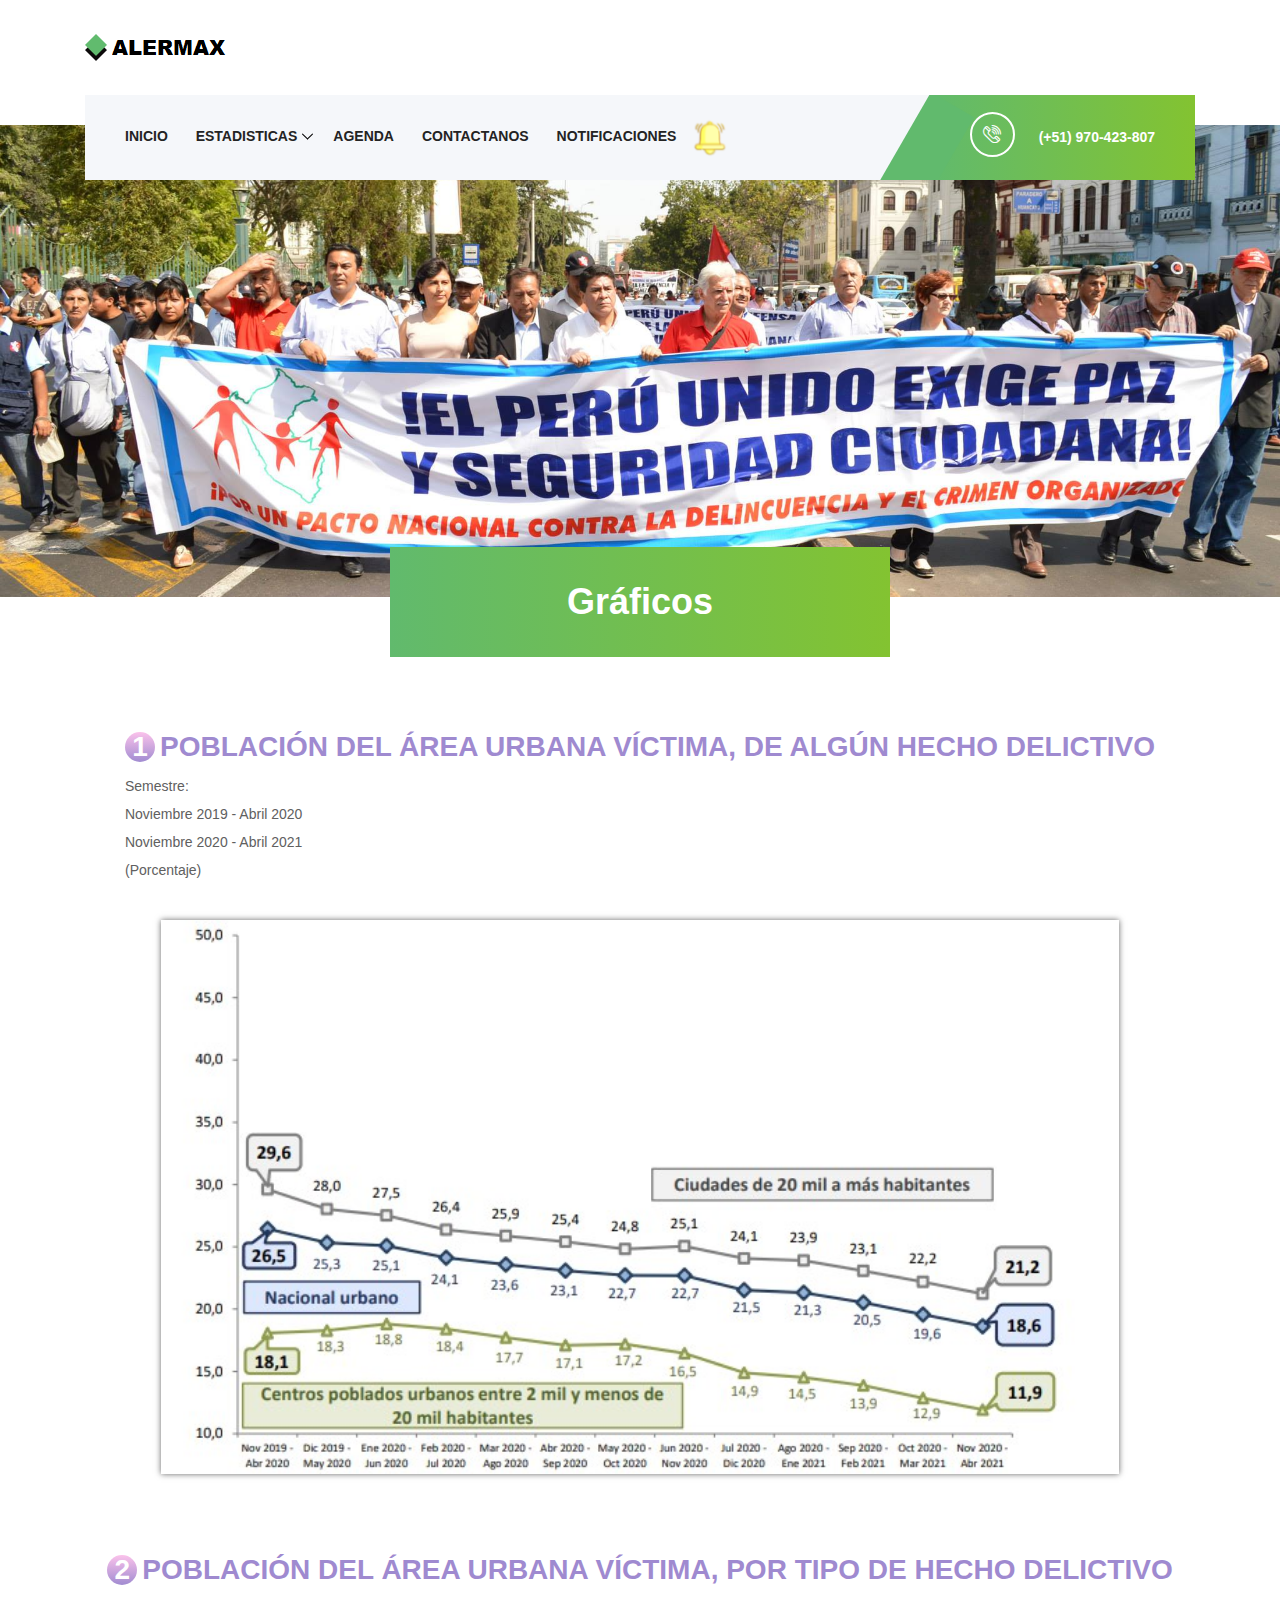
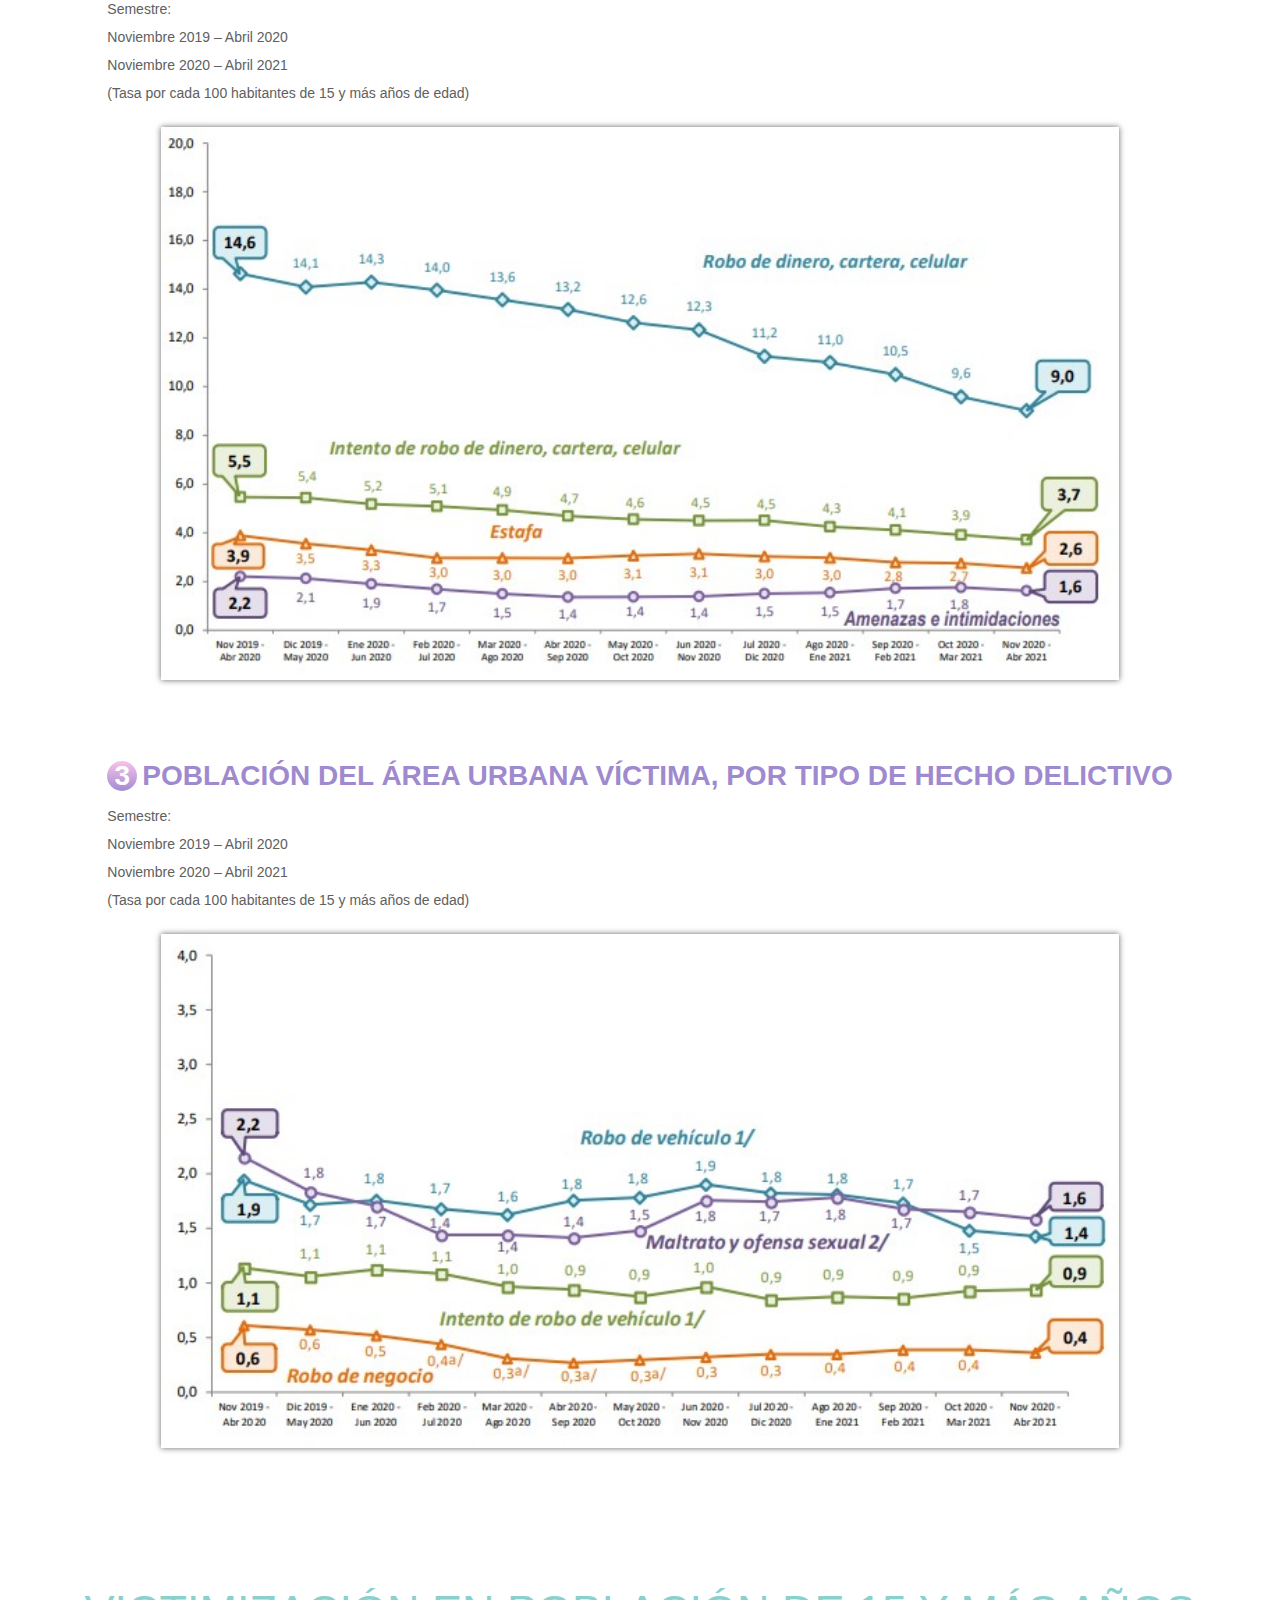
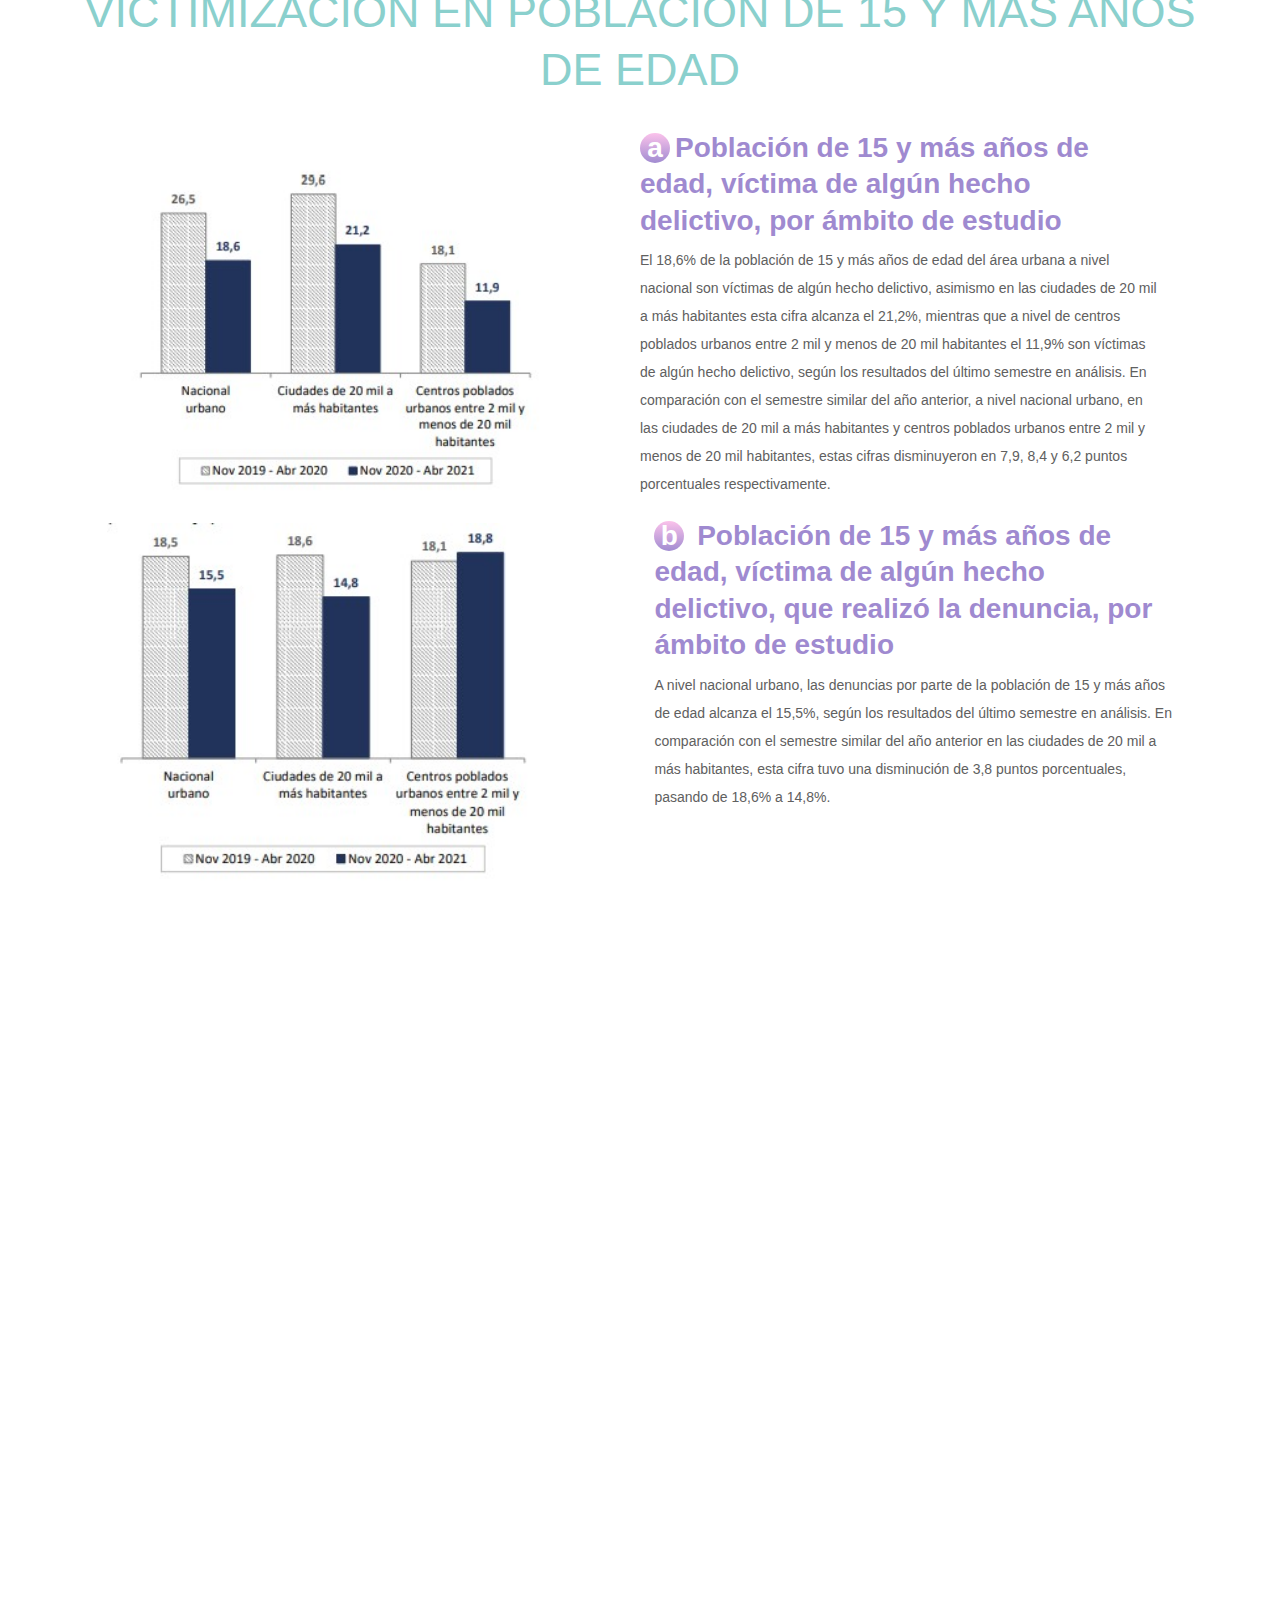
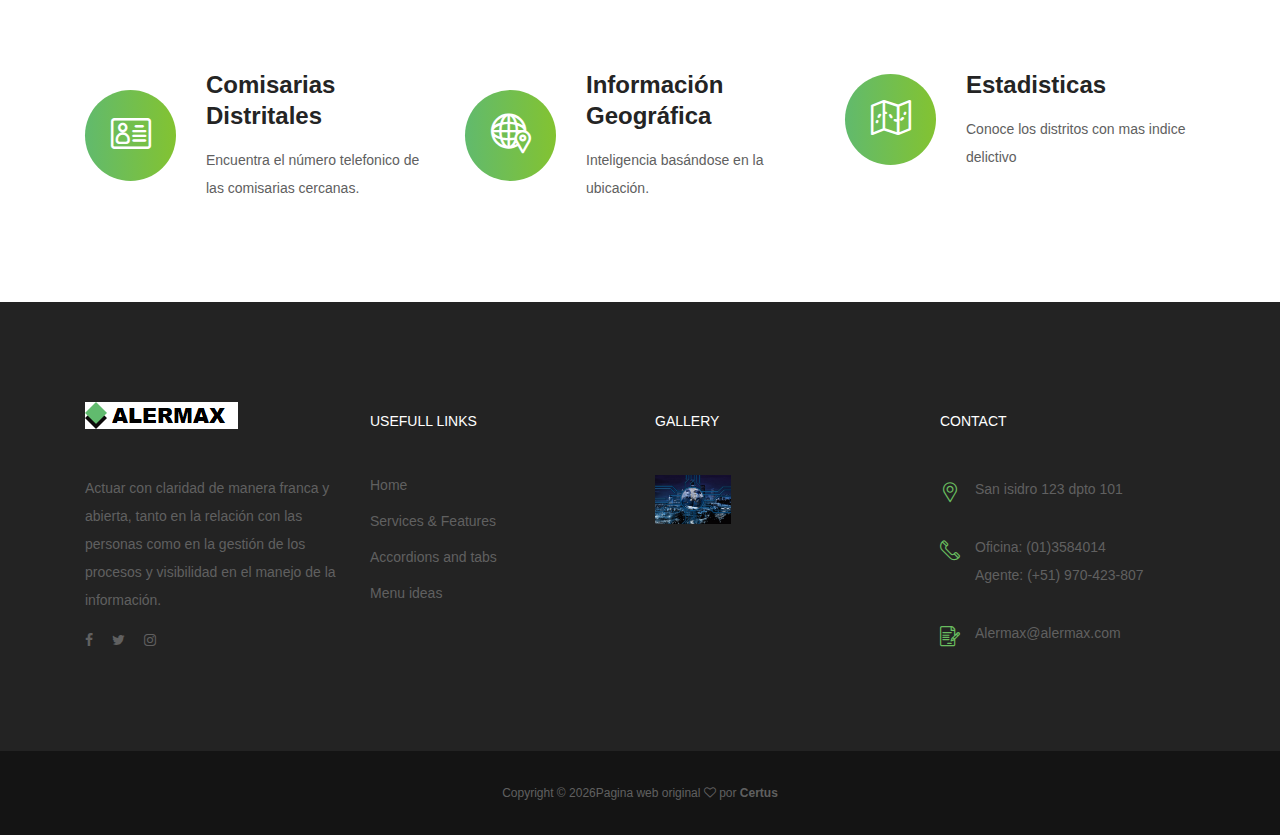
==== private/Modulo de estadistica/graphic.html @ f34a0a80 "comid" ====
<!DOCTYPE html>
<html lang="es">

<head>
    <meta charset="UTF-8">
    <meta name="description" content="">
    <meta http-equiv="X-UA-Compatible" content="IE=edge">
    <meta name="viewport" content="width=device-width, initial-scale=1, shrink-to-fit=no">
    <!-- The above 4 meta tags *must* come first in the head; any other head content must come *after* these tags -->

    <!-- Title -->
    <title>Alermax - seguridad ciudadana</title>

    <!-- Favicon -->
    <link rel="icon" href="../../public/img/core-img/favicon.ico">

    <!-- Core Stylesheet -->
    <link rel="stylesheet" href="../../public/css/style.css">
    <link rel="stylesheet" href="../../public/css/graphic_style.css">


</head>

<body>
    <!-- ##### Preloader ##### -->
    <div id="preloader">
        <i class="circle-preloader"></i>
    </div>

    <!-- ##### Header Area Start ##### -->
    <header class="header-area">

        <!-- Top Header Area -->
        <div class="top-header">
            <div class="container h-100">
                <div class="row h-100">
                    <div class="col-12 h-100">
                        <div class="header-content h-100 d-flex align-items-center justify-content-between">
                            <div class="academy-logo">
                                <a href="../../index.html"><img src="../../public/img/core-img/logo.png" alt=""></a>
                            </div>
                        </div>
                    </div>
                </div>
            </div>
        </div>

        <!-- Navbar Area -->
        <div class="academy-main-menu">
            <div class="classy-nav-container breakpoint-off">
                <div class="container">
                    <!-- Menu -->
                    <nav class="classy-navbar justify-content-between" id="academyNav">

                        <!-- Navbar Toggler -->
                        <div class="classy-navbar-toggler">
                            <span class="navbarToggler"><span></span><span></span><span></span></span>
                        </div>

                        <!-- Menu -->
                        <div class="classy-menu">

                            <!-- close btn -->
                            <div class="classycloseIcon">
                                <div class="cross-wrap"><span class="top"></span><span class="bottom"></span></div>
                            </div>

                            <!-- Nav Start -->
                            <div class="classynav">
                                <ul>
                                    <li><a href="../../index.html">INICIO</a></li>
                                    <li><a href="#">Estadisticas</a>
                                        <ul class="dropdown">
                                            <li><a href="../Modulo de estadistica/map.html">MAPA DE CALOR</a></li>
                                            <li><a href="../Modulo de estadistica/graphic.html">gráficos</a>
                                        </ul>
                                        <li><a href="../pages/board.html">AGENDA</a></li>

                                        <li><a href="../Modulo de informacion/contact.html">Contactanos</a></li>
                                        <li><a href="../pages/notification.html">Notificaciones</a></li>
                                        <li> <img src="../../public/img/bg-img/campana.png" alt=""></a>
                                        </li>
                                </ul>

                            </div>
                            <!-- Nav End -->
                        </div>

                        <!-- Calling Info -->
                        <div class="calling-info">
                            <div class="call-center">
                                <a href="tel:+654563325568889"><i class="icon-telephone-2"></i> <span>(+51) 970-423-807</span></a>
                            </div>
                        </div>
                    </nav>
                </div>
            </div>
        </div>
    </header>
    <!-- ##### Header Area End ##### -->

    <!-- ##### Breadcumb Area Start ##### -->
    <div class="breadcumb-area bg-img" style="background-image: url(../../public/img/bg-img/breadcumb.jpg);">
        <div class="bradcumbContent">
            <h2>Gráficos</h2>
        </div>
    </div>
    <!-- ##### Breadcumb Area End ##### -->

    <br>
    <br>
    </div>
    <div>
        <!--Gráficos-->
        <section class="gallery" id="grafico">
            <div class="contenedor">
                <div class="contenedor-galeria">
                    <div class="service">
                        <h3 class="n-service"><span class="number">1</span>POBLACIÓN DEL ÁREA URBANA VÍCTIMA, DE ALGÚN HECHO DELICTIVO </h3>
                        <p>Semestre:<br>Noviembre 2019 - Abril 2020<br>Noviembre 2020 - Abril 2021
                            <br>(Porcentaje)
                        </p>
                    </div>
                    <div>
                        <center>
                            <img src="../../public/img/porcentajes.jpg" class="img-galeria" alt="Hola">
                        </center>
                        <br>
                        <br>
                        <br>
                        <div class="service">
                            <h3 class="n-service"><span class="number">2</span>POBLACIÓN DEL ÁREA URBANA VÍCTIMA, POR TIPO DE HECHO DELICTIVO</h3>
                            <p>Semestre:<br>Noviembre 2019 – Abril 2020<br>Noviembre 2020 – Abril 2021
                                <br> (Tasa por cada 100 habitantes de 15 y más años de edad)
                            </p>
                        </div>
                        <center> <img src="../../public/img/de quince y mas.jpg" class="img-galeria" alt=""></center>
                        <br>
                        <br>
                        <br>
                        <div class="service">
                            <h3 class="n-service"><span class="number">3</span>POBLACIÓN DEL ÁREA URBANA VÍCTIMA, POR TIPO DE HECHO DELICTIVO</h3>
                            <p>Semestre:<br>Noviembre 2019 – Abril 2020<br>Noviembre 2020 – Abril 2021<br> (Tasa por cada 100 habitantes de 15 y más años de edad)</p>
                        </div>
                        <center> <img src="../../public/img/cada quince.jpg" class="img-galeria" alt=""></center>

                    </div>
        </section>
        <!--Conceptos-->
        <section class="services contenedor" id="servicio">

            <h2 class="subtitulo">VICTIMIZACIÓN EN POBLACIÓN DE 15 Y MÁS AÑOS DE EDAD</h2>
            <div class="contenedor-servicio">
                <img src="../../public/img/a.jpg" alt="">
                <div class="checklist-servicio">
                    <div class="service">
                        <h3 class="n-service"><span class="number">a</span>Población de 15 y más años de edad, víctima de algún hecho delictivo, por ámbito de estudio</h3>
                        <p>El 18,6% de la población de 15 y más años de edad del área urbana a nivel nacional son víctimas de algún hecho delictivo, asimismo en las ciudades de 20 mil a más habitantes esta cifra alcanza el 21,2%, mientras que a nivel de
                            centros poblados urbanos entre 2 mil y menos de 20 mil habitantes el 11,9% son víctimas de algún hecho delictivo, según los resultados del último semestre en análisis. En comparación con el semestre similar del año anterior,
                            a nivel nacional urbano, en las ciudades de 20 mil a más habitantes y centros poblados urbanos entre 2 mil y menos de 20 mil habitantes, estas cifras disminuyeron en 7,9, 8,4 y 6,2 puntos porcentuales respectivamente.</p>
                    </div>
                </div>
                <img src="../../public/img/b.jpg" alt="">
                <br>
                <br>
                <br>
                <br>
                <div class="checklist-servicio">
                    <div class="service">

                        <h3 class="n-service"><span class="number">b</span> Población de 15 y más años de edad, víctima de algún hecho delictivo, que realizó la denuncia, por ámbito de estudio</h3>
                        <p> A nivel nacional urbano, las denuncias por parte de la población de 15 y más años de edad alcanza el 15,5%, según los resultados del último semestre en análisis. En comparación con el semestre similar del año anterior en las ciudades
                            de 20 mil a más habitantes, esta cifra tuvo una disminución de 3,8 puntos porcentuales, pasando de 18,6% a 14,8%.</p>
                        <br>
                        <br>

                    </div>
                </div>
            </div>
        </section>




        </section>
        </main>
        </div>
        </div>
    </div>
    <!-- ##### Top Popular Courses Area End ##### -->

    <!-- ##### Top Popular Courses Details Area Start ##### -->
    <div class="popular-course-details-area wow fadeInUp" data-wow-delay="300ms">
        <div class="single-top-popular-course d-flex align-items-center flex-wrap">
            <div class="popular-course-content">
                <h5>CEM atendieron más de 200 casos de violencia contra ciudadanos extranjeros en enero de este año</h5>
                <span>Diario oficial del bicentenario "El Peruano"  |  20 de octubre, 2021</span>

                <p>Durante el 2020 se atendió un total de 1,490 casos de violencia en personas extranjeras, de los cuales el 90.3% fueron víctimas mujeres y el 9.7% varones.
                </p>
                <a href="https://elperuano.pe/noticia/115937-cem-atendieron-mas-de-200-casos-de-violencia-contra-ciudadanos-extranjeros-en-enero-de-este-ano" class="btn academy-btn btn-sm mt-15">Ver más</a>
            </div>
            <div class="popular-course-thumb bg-img" style="background-image: url(../../public/img/bg-img/bg-4.jpg);"></div>
        </div>
    </div>
    <!-- ##### Top Popular Courses Details Area End ##### -->

    <!-- ##### Course Area Start ##### -->
    <div class="academy-courses-area section-padding-100-0">
        <div class="container">
            <div class="row">
                <!-- Single Course Area -->
                <div class="col-12 col-lg-4">
                    <div class="single-course-area d-flex align-items-center mb-100">
                        <div class="course-icon">
                            <i class="icon-id-card"></i>
                        </div>
                        <div class="course-content">
                            <h4>Comisarias Distritales</h4>
                            <p>Encuentra el número telefonico de las comisarias cercanas.</p>
                        </div>
                    </div>
                </div>
                <!-- Single Course Area -->
                <div class="col-12 col-lg-4">
                    <div class="single-course-area d-flex align-items-center mb-100">
                        <div class="course-icon">
                            <i class="icon-worldwide"></i>
                        </div>
                        <div class="course-content">
                            <h4>Información Geográfica</h4>
                            <p> Inteligencia basándose en la ubicación.</p>
                        </div>
                    </div>
                </div>
                <!-- Single Course Area -->
                <div class="col-12 col-lg-4">
                    <div class="single-course-area d-flex align-items-center mb-100">
                        <div class="course-icon">
                            <i class="icon-map"></i>
                        </div>
                        <div class="course-content">
                            <h4>Estadisticas</h4>
                            <p>Conoce los distritos con mas indice delictivo</p>
                        </div>
                    </div>
                </div>
            </div>
        </div>
    </div>
    <!-- ##### Course Area End ##### -->

    <!-- ##### Footer Area Start ##### -->
    <footer class="footer-area">
        <div class="main-footer-area section-padding-100-0">
            <div class="container">
                <div class="row">
                    <!-- Footer Widget Area -->
                    <div class="col-12 col-sm-6 col-lg-3">
                        <div class="footer-widget mb-100">
                            <div class="widget-title">
                                <a href="#"><img src="../../public/img/core-img/logo2.png" alt=""></a>
                            </div>
                            <p>Actuar con claridad de manera franca y abierta, tanto en la relación con las personas como en la gestión de los procesos y visibilidad en el manejo de la información.</p>
                            <div class="footer-social-info">
                                <a href="#"><i class="fa fa-facebook"></i></a>
                                <a href="#"><i class="fa fa-twitter"></i></a>
                                <a href="#"><i class="fa fa-instagram"></i></a>
                            </div>
                        </div>
                    </div>
                    <!-- Footer Widget Area -->
                    <div class="col-12 col-sm-6 col-lg-3">
                        <div class="footer-widget mb-100">
                            <div class="widget-title">
                                <h6>Usefull Links</h6>
                            </div>
                            <nav>
                                <ul class="useful-links">
                                    <li><a href="#">Home</a></li>
                                    <li><a href="#">Services &amp; Features</a></li>
                                    <li><a href="#">Accordions and tabs</a></li>
                                    <li><a href="#">Menu ideas</a></li>
                                </ul>
                            </nav>
                        </div>
                    </div>
                    <!-- Footer Widget Area -->
                    <div class="col-12 col-sm-6 col-lg-3">
                        <div class="footer-widget mb-100">
                            <div class="widget-title">
                                <h6>Gallery</h6>
                            </div>
                            <div class="gallery-list d-flex justify-content-between flex-wrap">
                                <a href="../../public/img/bg-img/gallery1.jpg" class="gallery-img" title="Gallery Image 1"><img src="../../public/img/bg-img/bg-1.jpg" alt=""></a>



                            </div>
                        </div>
                    </div>
                    <!-- Footer Widget Area -->
                    <div class="col-12 col-sm-6 col-lg-3">
                        <div class="footer-widget mb-100">
                            <div class="widget-title">
                                <h6>Contact</h6>
                            </div>
                            <div class="single-contact d-flex mb-30">
                                <i class="icon-placeholder"></i>
                                <p>San isidro 123 dpto 101</p>
                            </div>
                            <div class="single-contact d-flex mb-30">
                                <i class="icon-telephone-1"></i>
                                <p>Oficina: (01)3584014 <br>Agente: (+51) 970-423-807</p>
                            </div>
                            <div class="single-contact d-flex">
                                <i class="icon-contract"></i>
                                <p>Alermax@alermax.com</p>
                            </div>
                        </div>
                    </div>
                </div>
            </div>
        </div>
        <div class="bottom-footer-area">
            <div class="container">
                <div class="row">
                    <div class="col-12">
                        <p>
                            <!-- Link back to Colorlib can't be removed. Template is licensed under CC BY 3.0. -->
                            Copyright &copy;
                            <script>
                                document.write(new Date().getFullYear());
                            </script>Pagina web original <i class="fa fa-heart-o" aria-hidden="true"></i> por <a href="https://certus.edu.pe/" target="_blank">Certus</a>
                            <!-- Link back to Colorlib can't be removed. Template is licensed under CC BY 3.0. -->
                        </p>
                    </div>
                </div>
            </div>
        </div>
    </footer>
    <!-- ##### Footer Area Start ##### -->

    <!-- ##### All Javascript Script ##### -->
    <!-- jQuery-2.2.4 js -->
    <script src="../../public/js/jquery/jquery-2.2.4.min.js"></script>
    <!-- Popper js -->
    <script src="../../public/js/bootstrap/popper.min.js"></script>
    <!-- Bootstrap js -->
    <script src="../../public/js/bootstrap/bootstrap.min.js"></script>
    <!-- All Plugins js -->
    <script src="../../public/js/plugins/plugins.js"></script>
    <!-- Active js -->
    <script src="../../public/js/active.js"></script>
    <script src="../../public/js/graphic.js"></script>


</body>

</html>
---- public/css/style.css ----
/* [Master Stylesheet v1.0] */
/* :: :: 1.0 Import Fonts */
@import url("https://fonts.googleapis.com/css?family=Montserrat:300,400,500,600,700,800,900");
/* :: 2.0 Import All CSS */
@import url(bootstrap.min.css);
@import url(owl.carousel.min.css);
@import url(animate.css);
@import url(magnific-popup.css);
@import url(font-awesome.min.css);
@import url(custom-icon.css);
@import url(classy-nav.min.css);
/* :: 3.0 Base CSS */
* {
  margin: 0;
  padding: 0;
}

body {
  font-family: "Montserrat", sans-serif;
  font-size: 14px;
}

/* contenidoooooo*/

#principal {
  width: 98%;
  height: auto;
  overflow: hidden;
  border: 0px solid;
  margin: 10px;
}

#publicaciones {
  width: auto;
  height: auto;
  overflow: hidden;
  border: 0px solid red;
  margin-top: 10px;
  float: left;
}

.post {
  width: 40%;
  height: auto;
  overflow: hidden;
  padding: 12px;
  background: #fdfdfd;
  border-left-style: solid;
  border-left-width: 5px;
  border-left-color: #9cb055;
  border-radius: 10px;
  box-shadow: 0px 0px 8px #ccc;
  margin-bottom: 25px;
  text-align: justify;
  display: inline-block;
}

.post:nth-child(odd) {
  margin-right: 24px;
}

.enlace-post {
  text-decoration: none;
}

.solicitudFormHeight {
  max-height: 742px !important;
  display: block !important;
  padding: 32px 50px 100px 50px;
}

#ingresaSolicitudForm.contact-content {
  top: 0px;
  padding: 0;
  transition: max-height 2s ease-out;
  overflow: hidden;
  margin-bottom: 0px;
}

#publicaiones a .titulo-post {
  color: #6e6e6e;
  font-size: 22px;
  font-family: "calibri-light";
}

#publicaiones a .titulo-post:hover {
  text-decoration: underline;
}

#publicaiones .img-post {
  width: 50px;
  height: 50px;
  float: left;
  margin: 0px 7px 0px 0px;
  padding: 5px;
  border: 1px solid #ccc;
  border-radius: 5px;
}

#publicaciones .datos-publicaciones {
  font-family: "calibri light";
  color: #6cb814;
}

#publicaciones .parrafo-post {
  font-family: "calibri light";
  font-size: 16px;
  color: #848484;
  padding: 5px;
}

#publicaiones .post-lugar {
  margin-bottom: 4px;
}

#publicaciones .leer-mas {
  background-color: #0489b1;
  color: #fff;
  border: 0px;
  padding: 5px;
  text-decoration: none;
  margin-top: 20px;
  border-radius: 5px;
}

#publicaciones .leer-mas:hover {
  background-color: #fff;
  color: #0489b1;
}

#publicaciones .enlace-paginacion {
  text-decoration: none;
  color: #0489b1;
}

#publicaciones .enlace-paginacion:hover {
  text-decoration: underline;
}

#sidebar {
  width: 26%;
  border: 0px solid;
  height: auto;
  overflow: hidden;
  margin-top: 10px;
}

#buscar,
#categorias,
#sitios-amigos,
#ultimos-post {
  border-radius: 10px;
  width: 98%;
  border: 1px solid #ccc;
  height: auto;
  overflow: hidden;
  margin-bottom: 20px;
}

#buscar input[type="text"] {
  border: 1px solid #ccc;
  box-shadow: 0px 0px 5px #ccc inset;
  padding: 1px 4px;
  border-radius: 10px;
  width: 75%;
  margin-left: 4px;
  margin-bottom: 4px;
}

form {
  margin-top: 10px;
}

#buscar .boton {
  border: 0px;
  color: #fff;
  background: #9cb055;
  padding: 10px;
  border-radius: 10px;
}

.encabezado-sidebar {
  width: 100%;
  height: 35px;
  background: #9cb055;
  text-align: center;
  color: #fff;
  font-size: 19px;
  font-family: "calibri light";
}

.enlace-sidebar {
  width: 100%;
  display: inline-block;
  text-decoration: none;
  border-bottom: 1px solid #ccc;
  padding: 10px 5px;
  color: #848484;
}

.enlace-sidebar:hover {
  background: #f2f2f2;
}

/*finallll*/

h1,
h2,
h3,
h4,
h5,
h6 {
  color: #242424;
  line-height: 1.3;
  font-weight: 700;
}

p {
  color: #606060;
  font-size: 14px;
  line-height: 2;
  font-weight: 500;
}

a,
a:hover,
a:focus {
  -webkit-transition-duration: 500ms;
  transition-duration: 500ms;
  text-decoration: none;
  outline: 0 solid transparent;
  color: #141414;
  font-weight: 600;
  font-size: 14px;
}

ul,
ol {
  margin: 0;
}
ul li,
ol li {
  list-style: none;
}

img {
  height: auto;
  max-width: 100%;
}

/* Spacing */
.mt-15 {
  margin-top: 15px !important;
}

.mt-30 {
  margin-top: 30px !important;
}

.mt-50 {
  margin-top: 50px !important;
}

.mt-70 {
  margin-top: 70px !important;
}

.mt-100 {
  margin-top: 100px !important;
}

.mb-15 {
  margin-bottom: 15px !important;
}

.mb-30 {
  margin-bottom: 30px !important;
}

.mb-50 {
  margin-bottom: 50px !important;
}

.mb-70 {
  margin-bottom: 70px !important;
}

.mb-100 {
  margin-bottom: 100px !important;
}

.ml-15 {
  margin-left: 15px !important;
}

.ml-30 {
  margin-left: 30px !important;
}

.ml-50 {
  margin-left: 50px !important;
}

.mr-15 {
  margin-right: 15px !important;
}

.mr-30 {
  margin-right: 30px !important;
}

.mr-50 {
  margin-right: 50px !important;
}

/* Height */
.height-400 {
  height: 400px !important;
}

.height-500 {
  height: 500px !important;
}

.height-600 {
  height: 600px !important;
}

.height-700 {
  height: 700px !important;
}

.height-800 {
  height: 800px !important;
}

/* Section Padding */
.section-padding-100 {
  padding-top: 100px;
  padding-bottom: 100px;
}

.section-padding-100-0 {
  padding-top: 100px;
  padding-bottom: 0;
}

.section-padding-0-100 {
  padding-top: 0;
  padding-bottom: 100px;
}

.section-padding-100-70 {
  padding-top: 100px;
  padding-bottom: 70px;
}

/* Section Heading */
.section-heading {
  position: relative;
  z-index: 1;
  max-width: 600px;
  margin-bottom: 80px !important;
}
.section-heading span {
  color: #606060;
  font-size: 12px;
  text-transform: uppercase;
  margin-bottom: 15px;
  display: block;
  letter-spacing: 2px;
}
.section-heading h3 {
  font-size: 34px;
  margin-bottom: 0;
  font-weight: 600;
}
@media only screen and (max-width: 767px) {
  .section-heading h3 {
    font-size: 24px;
  }
}
.section-heading.text-left {
  text-align: left !important;
}
.section-heading.white span,
.section-heading.white h3 {
  color: #ffffff;
}

/* Preloader */
#preloader {
  background: #61ba6d;
  background: -webkit-linear-gradient(to right, #61ba6d, #d83911);
  background: linear-gradient(to right, #61ba6d, #83c331);
  width: 100%;
  height: 100%;
  position: fixed;
  top: 0;
  left: 0;
  right: 0;
  z-index: 5000;
}
#preloader .circle-preloader {
  display: block;
  width: 60px;
  height: 60px;
  border: 2px solid rgba(255, 255, 255, 0.5);
  border-bottom-color: #ffffff;
  border-radius: 50%;
  position: absolute;
  top: 0;
  left: 0;
  right: 0;
  bottom: 0;
  margin: auto;
  animation: spin 2s infinite linear;
}
@-webkit-keyframes spin {
  100% {
    -webkit-transform: rotate(360deg);
    transform: rotate(360deg);
  }
}
@keyframes spin {
  100% {
    -webkit-transform: rotate(360deg);
    transform: rotate(360deg);
  }
}
/* Miscellaneous */
.bg-img {
  background-position: center center;
  background-size: cover;
  background-repeat: no-repeat;
}

.bg-white {
  background-color: #ffffff !important;
}

.bg-dark {
  background-color: #000000 !important;
}

.bg-transparent {
  background-color: transparent !important;
}

.font-bold {
  font-weight: 700;
}

.font-light {
  font-weight: 300;
}

.bg-overlay {
  position: relative;
  z-index: 2;
  background-position: center center;
  background-size: cover;
}
.bg-overlay::after {
  background-color: rgba(0, 0, 0, 0.88);
  position: absolute;
  z-index: -1;
  top: 0;
  left: 0;
  width: 100%;
  height: 100%;
  content: "";
}

.mfp-image-holder .mfp-close,
.mfp-iframe-holder .mfp-close {
  color: #ffffff;
  right: 0;
  padding-right: 0;
  width: 30px;
  height: 30px;
  background-color: #61ba6d;
  line-height: 30px;
  text-align: center;
  position: absolute;
  top: 40px;
  right: -30px;
}
@media only screen and (max-width: 767px) {
  .mfp-image-holder .mfp-close,
  .mfp-iframe-holder .mfp-close {
    right: 0;
  }
}

/* ScrollUp */
#scrollUp {
  background: #61ba6d;
  background: -webkit-linear-gradient(to right, #61ba6d, #83c331);
  background: linear-gradient(to right, #61ba6d, #83c331);
  border-radius: 0;
  bottom: 60px;
  box-shadow: 0 2px 6px 0 rgba(0, 0, 0, 0.3);
  color: #ffffff;
  font-size: 24px;
  height: 40px;
  line-height: 40px;
  right: 60px;
  text-align: center;
  width: 40px;
  -webkit-transition-duration: 500ms;
  transition-duration: 500ms;
}
#scrollUp:hover {
  background-color: #141414;
}
@media only screen and (max-width: 767px) {
  #scrollUp {
    bottom: 30px;
    right: 30px;
  }
}

/* Essence Button */
.academy-btn {
  display: inline-block;
  min-width: 160px;
  height: 65px;
  color: #ffffff;
  border: none;
  border-radius: 0;
  padding: 0px;
  font-size: 14px;
  line-height: 65px;
  -webkit-transition: all 500ms;
  transition: all 500ms;
  background: #61ba6d;
  background-image: -webkit-linear-gradient(
    left,
    #61ba6d 0%,
    #83c331 51%,
    #61ba6d 100%
  );
  background-image: linear-gradient(
    to right,
    #61ba6d 0%,
    #83c331 51%,
    #61ba6d 100%
  );
  font-weight: 600;
}
.academy-btn.btn-sm {
  min-width: 110px;
  padding: 0 20px;
  height: 42px;
  line-height: 42px;
}
.academy-btn.active,
.academy-btn:hover,
.academy-btn:focus {
  font-size: 14px;
  font-weight: 600;
  color: #ffffff;
  background: #61ba6d;
  background: -webkit-linear-gradient(to right, #61ba6d, #83c331);
  background: linear-gradient(to right, #61ba6d, #83c331);
}
.academy-btn.btn-2 {
  background: #141414;
}
.academy-btn.btn-2:hover,
.academy-btn.btn-2:focus {
  background: #69bc5f;
}
.academy-btn.btn-3 {
  background: #69bc5f;
}
.academy-btn.btn-3:hover,
.academy-btn.btn-3:focus {
  background: #141414;
}
.academy-btn.btn-4 {
  background: #ffffff;
  border: 2px solid #69bc5f;
  color: #606060;
}
.academy-btn.btn-4:hover,
.academy-btn.btn-4:focus {
  background: #69bc5f;
  color: #ffffff;
}

/* Header Area CSS */
.header-area {
  position: relative;
  z-index: 100;
  width: 100%;
  height: 125px;
}
.header-area .top-header {
  width: 100%;
  height: 95px;
}
.header-area .top-header .login-content a {
  display: inline-block;
  font-weight: 600;
}
.header-area .top-header .login-content a:hover {
  color: #69bc5f;
}
.header-area .academy-main-menu {
  position: absolute;
  width: 100%;
  height: 85px;
  background-color: transparent;
  top: 95px;
  z-index: 100;
  left: 0;
  right: 0;
}
.header-area .academy-main-menu .classy-nav-container {
  background-color: transparent;
}
.header-area .academy-main-menu .classy-navbar {
  background-color: #f5f7fa;
  height: 85px;
  padding: 0;
}
@media only screen and (min-width: 768px) and (max-width: 991px) {
  .header-area .academy-main-menu .classy-navbar {
    padding: 0;
    padding-left: 2em;
  }
}
@media only screen and (max-width: 767px) {
  .header-area .academy-main-menu .classy-navbar {
    padding: 0;
    padding-left: 2em;
  }
}
.header-area .academy-main-menu .classy-navbar .classynav ul li a {
  font-weight: 700;
  text-transform: uppercase;
}
.header-area .academy-main-menu .classy-navbar .classynav ul li a:hover,
.header-area .academy-main-menu .classy-navbar .classynav ul li a:focus {
  color: #69bc5f;
}
.header-area .academy-main-menu .classynav {
  padding-left: 2em;
}
@media only screen and (min-width: 992px) and (max-width: 1199px) {
  .header-area .academy-main-menu .classynav {
    padding-left: 1em;
  }
}
@media only screen and (min-width: 768px) and (max-width: 991px) {
  .header-area .academy-main-menu .classynav {
    padding-left: 0;
  }
}
@media only screen and (max-width: 767px) {
  .header-area .academy-main-menu .classynav {
    padding-left: 0;
  }
}
.header-area .academy-main-menu .calling-info {
  position: relative;
  padding-left: 80px;
  overflow: hidden;
}
@media only screen and (min-width: 992px) and (max-width: 1199px) {
  .header-area .academy-main-menu .calling-info {
    padding-left: 50px;
  }
}
.header-area .academy-main-menu .calling-info .call-center {
  position: relative;
  z-index: 1;
  background: #61ba6d;
  background: -webkit-linear-gradient(to right, #61ba6d, #83c331);
  background: linear-gradient(to right, #61ba6d, #83c331);
  padding: 0 40px;
  line-height: 85px;
  height: 85px;
}
@media only screen and (min-width: 992px) and (max-width: 1199px) {
  .header-area .academy-main-menu .calling-info .call-center {
    padding: 0 15px 0 30px;
  }
}
.header-area .academy-main-menu .calling-info .call-center a {
  color: #ffffff;
  font-size: 14px;
  font-weight: 700;
  display: block;
}
.header-area .academy-main-menu .calling-info .call-center a i {
  width: 45px;
  height: 45px;
  border: 2px solid #ffffff;
  border-radius: 50%;
  display: inline-block;
  line-height: 41px;
  font-size: 18px;
  text-align: center;
  margin-right: 20px;
}
@media only screen and (min-width: 992px) and (max-width: 1199px) {
  .header-area .academy-main-menu .calling-info .call-center a i {
    margin-right: 10px;
  }
}
@media only screen and (max-width: 767px) {
  .header-area .academy-main-menu .calling-info .call-center a span {
    display: none;
  }
}
.header-area .academy-main-menu .calling-info .call-center:before {
  position: absolute;
  width: 50px;
  height: 120%;
  top: 3px;
  left: -28px;
  z-index: 1;
  background-color: #61ba6d;
  content: "";
  -webkit-transform: rotate(30deg);
  transform: rotate(30deg);
}
@media only screen and (min-width: 992px) and (max-width: 1199px) {
  .header-area .academy-main-menu .calling-info .call-center:before {
    width: 42px;
  }
}
.header-area .is-sticky .academy-main-menu {
  position: fixed;
  width: 100%;
  height: 85px;
  top: 0;
  left: 0;
  z-index: 3000;
  background-color: #f5f7fa;
  box-shadow: 0 5px 40px rgba(0, 0, 0, 0.2);
}
.header-area .is-sticky .academy-main-menu::after {
  position: absolute;
  width: 25%;
  height: 100%;
  top: 0;
  right: 0;
  z-index: 1;
  background-color: #83c331;
  content: "";
}

.hero-slides {
  position: relative;
  z-index: 1;
}
.hero-slides .single-hero-slide {
  width: 100%;
  height: 850px;
  position: relative;
  z-index: 1;
}
@media only screen and (min-width: 992px) and (max-width: 1199px) {
  .hero-slides .single-hero-slide {
    height: 650px;
  }
}
@media only screen and (min-width: 768px) and (max-width: 991px) {
  .hero-slides .single-hero-slide {
    height: 550px;
  }
}
@media only screen and (max-width: 767px) {
  .hero-slides .single-hero-slide {
    height: 600px;
  }
}
.hero-slides .single-hero-slide h4 {
  color: #ffffff;
  margin-bottom: 10px;
}
@media only screen and (max-width: 767px) {
  .hero-slides .single-hero-slide h4 {
    font-size: 18px;
  }
}
.hero-slides .single-hero-slide h2 {
  font-size: 60px;
  color: #ffffff;
  margin-bottom: 30px;
}
@media only screen and (min-width: 992px) and (max-width: 1199px) {
  .hero-slides .single-hero-slide h2 {
    font-size: 48px;
  }
}
@media only screen and (min-width: 768px) and (max-width: 991px) {
  .hero-slides .single-hero-slide h2 {
    font-size: 36px;
  }
}
@media only screen and (max-width: 767px) {
  .hero-slides .single-hero-slide h2 {
    font-size: 30px;
  }
}
.hero-slides .owl-prev,
.hero-slides .owl-next {
  background: #61ba6d;
  background: -webkit-linear-gradient(to right, #61ba6d, #83c331);
  background: linear-gradient(to right, #61ba6d, #83c331);
  width: 56px;
  height: 56px;
  line-height: 56px;
  color: #ffffff;
  top: 50%;
  margin-top: -28px;
  left: 5%;
  position: absolute;
  z-index: 10;
  text-align: center;
  font-size: 22px;
  font-weight: 700;
  opacity: 0;
  visibility: hidden;
  -webkit-transition-duration: 500ms;
  transition-duration: 500ms;
}
@media only screen and (max-width: 767px) {
  .hero-slides .owl-prev,
  .hero-slides .owl-next {
    width: 40px;
    height: 40px;
    line-height: 40px;
    margin-top: -20px;
  }
}
.hero-slides .owl-prev:hover,
.hero-slides .owl-prev:focus,
.hero-slides .owl-next:hover,
.hero-slides .owl-next:focus {
  background: #141414;
  color: #ffffff;
}
.hero-slides .owl-next {
  left: auto;
  right: 5%;
}
.hero-slides:hover .owl-prev,
.hero-slides:hover .owl-next {
  opacity: 1;
  visibility: visible;
}

/* Top Features Area CSS */
.top-features-area {
  position: relative;
  z-index: 50;
  margin-bottom: -60px;
}
@media only screen and (max-width: 767px) {
  .top-features-area {
    margin-bottom: -115px;
  }
}
.top-features-area .features-content {
  position: relative;
  z-index: 50;
  background: #61ba6d;
  background: -webkit-linear-gradient(to right, #61ba6d, #83c331);
  background: linear-gradient(to right, #61ba6d, #83c331);
  padding: 40px 15px;
  -webkit-transform: translateY(-50%);
  transform: translateY(-50%);
}
.top-features-area .features-content .single-top-features {
  border-right: 2px solid #ffffff;
}
@media only screen and (max-width: 767px) {
  .top-features-area .features-content .single-top-features {
    border-right: none;
    border-bottom: 2px solid #ffffff;
    padding-bottom: 15px;
    margin-bottom: 15px;
  }
}
.top-features-area .features-content .single-top-features i {
  font-size: 40px;
  margin-right: 15px;
  color: #ffffff;
}
@media only screen and (min-width: 768px) and (max-width: 991px) {
  .top-features-area .features-content .single-top-features i {
    font-size: 28px;
    margin-right: 10px;
  }
}
@media only screen and (max-width: 767px) {
  .top-features-area .features-content .single-top-features i {
    font-size: 28px;
    margin-right: 10px;
  }
}
.top-features-area .features-content .single-top-features h5 {
  font-size: 18px;
  margin-bottom: 0;
  font-weight: 600;
  color: #ffffff;
}
@media only screen and (min-width: 768px) and (max-width: 991px) {
  .top-features-area .features-content .single-top-features h5 {
    font-size: 16px;
  }
}
.top-features-area .features-content .col-12:last-child .single-top-features {
  border-right: none;
}
@media only screen and (max-width: 767px) {
  .top-features-area .features-content .col-12:last-child .single-top-features {
    border: none;
    padding-bottom: 0;
    margin-bottom: 0;
  }
}

/* Course Area CSS */
.single-course-area .course-icon {
  -webkit-box-flex: 0;
  -ms-flex: 0 0 91px;
  flex: 0 0 91px;
  min-width: 91px;
  width: 91px;
  background: #61ba6d;
  background: -webkit-linear-gradient(to right, #61ba6d, #83c331);
  background: linear-gradient(to right, #61ba6d, #83c331);
  width: 91px;
  height: 91px;
  line-height: 95px;
  font-size: 40px;
  color: #ffffff;
  text-align: center;
  border-radius: 50%;
  margin-right: 30px;
}
.single-course-area .course-content h4 {
  margin-bottom: 15px;
  -webkit-transition-duration: 500ms;
  transition-duration: 500ms;
}
@media only screen and (min-width: 992px) and (max-width: 1199px) {
  .single-course-area .course-content h4 {
    font-size: 18px;
  }
}
@media only screen and (min-width: 768px) and (max-width: 991px) {
  .single-course-area .course-content h4 {
    font-size: 16px;
  }
}
@media only screen and (max-width: 767px) {
  .single-course-area .course-content h4 {
    font-size: 18px;
  }
}
.single-course-area .course-content p {
  margin-bottom: 0;
}
.single-course-area:hover .course-content h4,
.single-course-area:focus .course-content h4 {
  color: #69bc5f;
}

/* Testimonials Area CSS */
.single-testimonial-area {
  position: relative;
  z-index: 1;
}
.single-testimonial-area .testimonial-thumb {
  -webkit-transition-duration: 500ms;
  transition-duration: 500ms;
  -webkit-box-flex: 0;
  -ms-flex: 0 0 55px;
  flex: 0 0 55px;
  max-width: 55px;
  width: 55px;
  height: 55px;
  border: 2px solid transparent;
  margin-right: 40px;
  margin-top: 15px;
  border-radius: 50%;
}
.single-testimonial-area .testimonial-thumb img {
  border-radius: 50%;
}
.single-testimonial-area .testimonial-content h5 {
  -webkit-transition-duration: 500ms;
  transition-duration: 500ms;
  color: #ffffff;
  font-weight: 500;
  margin-bottom: 30px;
}
.single-testimonial-area .testimonial-content p {
  color: #ffffff;
}
.single-testimonial-area .testimonial-content h6 {
  color: #ffffff;
  margin-bottom: 0;
  font-weight: 500;
  font-size: 15px;
}
.single-testimonial-area .testimonial-content h6 span {
  color: #69bc5f;
}
.single-testimonial-area:hover .testimonial-thumb {
  border-color: #69bc5f;
}
.single-testimonial-area:hover .testimonial-content h5 {
  color: #69bc5f;
}

/* Top Popular Course Area CSS */
.single-top-popular-course {
  position: relative;
  z-index: 1;
  margin-bottom: 30px;
  background-color: #eef3f6;
}
.single-top-popular-course .popular-course-content {
  -webkit-box-flex: 0;
  -ms-flex: 0 0 54%;
  flex: 0 0 54%;
  max-width: 54%;
  width: 54%;
  padding: 30px;
}
@media only screen and (max-width: 767px) {
  .single-top-popular-course .popular-course-content {
    -webkit-box-flex: 0;
    -ms-flex: 0 0 100%;
    flex: 0 0 100%;
    max-width: 100%;
    width: 100%;
  }
}
.single-top-popular-course .popular-course-content h5 {
  font-size: 18px;
  font-weight: 500;
  margin-bottom: 8px;
}
.single-top-popular-course .popular-course-content span {
  font-size: 12px;
  color: #61ba6d;
  margin-bottom: 10px;
  display: block;
}
.single-top-popular-course .popular-course-content .course-ratings {
  font-size: 10px;
  color: #fbb710;
  margin-bottom: 30px;
}
.single-top-popular-course .popular-course-content .course-ratings .fa-star-o {
  color: #e0e3e4;
}
.single-top-popular-course .popular-course-thumb {
  -webkit-box-flex: 0;
  -ms-flex: 0 0 46%;
  flex: 0 0 46%;
  max-width: 46%;
  width: 46%;
  height: 350px;
}
@media only screen and (min-width: 992px) and (max-width: 1199px) {
  .single-top-popular-course .popular-course-thumb {
    height: 420px;
  }
}
@media only screen and (max-width: 767px) {
  .single-top-popular-course .popular-course-thumb {
    -webkit-box-flex: 0;
    -ms-flex: 0 0 100%;
    flex: 0 0 100%;
    max-width: 100%;
    width: 100%;
  }
}
@media only screen and (min-width: 480px) and (max-width: 767px) {
  .single-top-popular-course .popular-course-thumb {
    height: 250px;
  }
}

.popular-course-details-area .single-top-popular-course {
  margin-bottom: 0;
}
.popular-course-details-area
  .single-top-popular-course
  .popular-course-content {
  -webkit-box-flex: 0;
  -ms-flex: 0 0 570px;
  flex: 0 0 570px;
  max-width: 570px;
  width: 570px;
  padding: 30px;
  margin-left: auto;
}
@media only screen and (min-width: 992px) and (max-width: 1199px) {
  .popular-course-details-area
    .single-top-popular-course
    .popular-course-content {
    -webkit-box-flex: 0;
    -ms-flex: 0 0 465px;
    flex: 0 0 465px;
    max-width: 465px;
    width: 465px;
  }
}
@media only screen and (min-width: 768px) and (max-width: 991px) {
  .popular-course-details-area
    .single-top-popular-course
    .popular-course-content {
    -webkit-box-flex: 0;
    -ms-flex: 0 0 370px;
    flex: 0 0 370px;
    max-width: 370px;
    width: 370px;
  }
}
@media only screen and (max-width: 767px) {
  .popular-course-details-area
    .single-top-popular-course
    .popular-course-content {
    -webkit-box-flex: 0;
    -ms-flex: 0 0 100%;
    flex: 0 0 100%;
    max-width: 100%;
    width: 100%;
  }
}
.popular-course-details-area
  .single-top-popular-course
  .popular-course-content
  h5 {
  font-size: 36px;
  font-weight: 500;
  margin-bottom: 8px;
  margin-left: -2px;
}
.popular-course-details-area
  .single-top-popular-course
  .popular-course-content
  span {
  font-size: 14px;
  color: #61ba6d;
  margin-bottom: 10px;
  display: block;
}
.popular-course-details-area
  .single-top-popular-course
  .popular-course-content
  .course-ratings {
  font-size: 10px;
  color: #fbb710;
  margin-bottom: 30px;
}
.popular-course-details-area
  .single-top-popular-course
  .popular-course-content
  .course-ratings
  .fa-star-o {
  color: #e0e3e4;
}
.popular-course-details-area .single-top-popular-course .popular-course-thumb {
  -webkit-box-flex: 0;
  -ms-flex: 0 0 50%;
  flex: 0 0 50%;
  max-width: 50%;
  width: 50%;
  height: 620px;
}
@media only screen and (max-width: 767px) {
  .popular-course-details-area
    .single-top-popular-course
    .popular-course-thumb {
    -webkit-box-flex: 0;
    -ms-flex: 0 0 100%;
    flex: 0 0 100%;
    max-width: 100%;
    width: 100%;
    height: 400px;
  }
}

/* Partner Area CSS */
.partners-logo {
  position: relative;
  z-index: 1;
}
.partners-logo a {
  display: inline-block;
  max-width: 130px;
}
@media only screen and (max-width: 767px) {
  .partners-logo a {
    max-width: 40px;
  }
}
@media only screen and (min-width: 480px) and (max-width: 767px) {
  .partners-logo a {
    max-width: 60px;
  }
}

/* Call to Action Area CSS */
.call-to-action-area {
  position: relative;
  z-index: 1;
  background: #61ba6d;
  background: -webkit-linear-gradient(to right, #61ba6d, #83c331);
  background: linear-gradient(to right, #61ba6d, #83c331);
  padding: 70px 0;
}
.call-to-action-area .cta-content h3 {
  font-size: 30px;
  color: #ffffff;
  margin-bottom: 0;
}
@media only screen and (min-width: 992px) and (max-width: 1199px) {
  .call-to-action-area .cta-content h3 {
    font-size: 24px;
  }
}
@media only screen and (min-width: 768px) and (max-width: 991px) {
  .call-to-action-area .cta-content h3 {
    font-size: 20px;
  }
}
@media only screen and (max-width: 767px) {
  .call-to-action-area .cta-content h3 {
    font-size: 24px;
    margin-bottom: 30px;
  }
}
.call-to-action-area .cta-content .academy-btn {
  min-width: 110px;
  padding: 0 20px;
  height: 42px;
  line-height: 38px;
  border: 2px solid #ffffff;
}

/* Footer Area CSS */
.main-footer-area {
  background-color: #232323;
}
.main-footer-area .footer-widget .widget-title {
  margin-bottom: 45px;
}
.main-footer-area .footer-widget .widget-title h6 {
  font-size: 14px;
  font-weight: 500;
  margin-bottom: 0;
  color: #ffffff;
  margin-top: 10px;
  text-transform: uppercase;
}
.main-footer-area .footer-widget .footer-social-info a {
  display: inline-block;
  color: #606060;
  margin-right: 15px;
}
.main-footer-area .footer-widget .footer-social-info a:hover,
.main-footer-area .footer-widget .footer-social-info a:focus {
  color: #ffffff;
}
.main-footer-area .footer-widget .useful-links li a {
  display: block;
  color: #606060;
  margin-bottom: 15px;
  font-size: 14px;
  font-weight: 500;
}
.main-footer-area .footer-widget .useful-links li a:hover,
.main-footer-area .footer-widget .useful-links li a:focus {
  color: #69bc5f;
}
.main-footer-area .footer-widget .gallery-list a {
  position: relative;
  z-index: 1;
  @flex (0 0 30%);
  max-width: 30%;
  margin-bottom: 15px;
  cursor: zoom-in;
}
.main-footer-area .footer-widget .gallery-list a::after {
  position: absolute;
  width: 100%;
  height: 100%;
  top: 0;
  left: 0;
  content: "";
  background-color: rgba(97, 186, 109, 0.8);
  opacity: 0;
  visibility: hidden;
  -webkit-transition-duration: 500ms;
  transition-duration: 500ms;
}
.main-footer-area .footer-widget .gallery-list a:hover::after {
  opacity: 1;
  visibility: visible;
}
.main-footer-area .footer-widget .single-contact i {
  color: #69bc5f;
  font-size: 20px;
  margin-right: 15px;
  padding-top: 7px;
}
.main-footer-area .footer-widget .single-contact p {
  margin-bottom: 0;
}

.bottom-footer-area {
  background-color: #141414;
  padding: 30px 0;
  text-align: center;
}
.bottom-footer-area p {
  font-size: 12px;
  margin-bottom: 0;
}
.bottom-footer-area p a {
  color: #606060;
  font-size: 12px;
}

/* Breadcumb Area CSS */
.breadcumb-area {
  position: relative;
  z-index: 10;
  width: 100%;
  height: 472px;
}
.breadcumb-area .bradcumbContent {
  width: 500px;
  height: 110px;
  background: #61ba6d;
  background: -webkit-linear-gradient(to right, #61ba6d, #83c331);
  background: linear-gradient(to right, #61ba6d, #83c331);
  position: absolute;
  bottom: -60px;
  -webkit-transform: translateX(-50%);
  transform: translateX(-50%);
  left: 50%;
  z-index: 30;
}
@media only screen and (max-width: 767px) {
  .breadcumb-area .bradcumbContent {
    width: 280px;
  }
}
.breadcumb-area .bradcumbContent h2 {
  text-align: center;
  line-height: 110px;
  font-size: 36px;
  color: #ffffff;
}
@media only screen and (max-width: 767px) {
  .breadcumb-area .bradcumbContent h2 {
    font-size: 24px;
  }
}

/* About Us Content Area CSS */
.about-slides {
  position: relative;
  z-index: 1;
}
.about-slides .owl-prev,
.about-slides .owl-next {
  background: #61ba6d;
  background: -webkit-linear-gradient(to right, #61ba6d, #83c331);
  background: linear-gradient(to right, #61ba6d, #83c331);
  width: 56px;
  height: 56px;
  line-height: 56px;
  color: #ffffff;
  top: 50%;
  margin-top: -28px;
  left: 5%;
  position: absolute;
  z-index: 10;
  text-align: center;
  font-size: 22px;
  font-weight: 700;
  -webkit-transition-duration: 500ms;
  transition-duration: 500ms;
}
@media only screen and (max-width: 767px) {
  .about-slides .owl-prev,
  .about-slides .owl-next {
    width: 36px;
    height: 36px;
    line-height: 36px;
    margin-top: -18px;
  }
}
.about-slides .owl-next {
  left: auto;
  right: 5%;
}

/* Teachers Area CSS */
.single-teachers-area {
  position: relative;
  z-index: 1;
}
.single-teachers-area .teachers-info h5 {
  font-weight: 400;
  margin-bottom: 3px;
}
.single-teachers-area .teachers-info span {
  color: #69bc5f;
  font-size: 14px;
}

/* Blog Area CSS */
@media only screen and (max-width: 767px) {
  .academy-blog-sidebar {
    margin-top: 100px;
  }
}

.single-blog-post {
  background-color: #eef3f6;
  padding: 30px;
}
.single-blog-post .post-title {
  font-size: 24px;
  display: block;
  font-weight: 500;
  margin-bottom: 5px;
}
.single-blog-post .post-title:hover,
.single-blog-post .post-title:focus {
  color: #69bc5f;
}
.single-blog-post .post-meta {
  margin-bottom: 30px;
}
.single-blog-post .post-meta p {
  font-size: 12px;
  color: #69bc5f;
  margin-bottom: 0;
}
.single-blog-post .post-meta p a {
  font-size: 12px;
  color: #69bc5f;
  font-weight: 500;
}

.academy-pagination-area .pagination .page-item .page-link {
  width: 36px;
  height: 36px;
  background-color: #eef3f6;
  display: block;
  padding: 0;
  border: none;
  margin-right: 10px;
  color: #242424;
  font-size: 12px;
  font-weight: 600;
  text-align: center;
  line-height: 36px;
}
.academy-pagination-area .pagination .page-item .page-link:hover,
.academy-pagination-area .pagination .page-item .page-link:focus {
  background-color: #61ba6d;
  color: #ffffff;
}
.academy-pagination-area .pagination .page-item:first-child .page-link {
  margin-left: 0;
  border-top-left-radius: 0;
  border-bottom-left-radius: 0;
}
.academy-pagination-area .pagination .page-item:last-child .page-link {
  border-top-right-radius: 0;
  border-bottom-right-radius: 0;
}
.academy-pagination-area .pagination .page-item.active .page-link {
  background-color: #61ba6d;
  color: #ffffff;
}

.blog-post-search-widget form {
  position: relative;
  z-index: 1;
}
.blog-post-search-widget form input {
  width: 100%;
  height: 48px;
  border: none;
  background-color: #eef3f6;
  padding: 0 30px;
  font-size: 12px;
  font-style: italic;
}
.blog-post-search-widget form button {
  position: absolute;
  top: 0;
  right: 0;
  width: 55px;
  height: 48px;
  background-color: #69bc5f;
  border: none;
  z-index: 10;
  cursor: pointer;
  color: #ffffff;
}

.blog-post-categories {
  background-color: #eef3f6;
  padding: 30px;
}
.blog-post-categories h5 {
  font-size: 18px;
  margin-bottom: 30px;
}
.blog-post-categories ul {
  padding-left: 30px;
}
.blog-post-categories ul li a {
  font-size: 16px;
  font-weight: 500;
  margin-bottom: 10px;
  display: block;
}
.blog-post-categories ul li a:hover,
.blog-post-categories ul li a:focus {
  color: #69bc5f;
}

.latest-blog-posts {
  background-color: #eef3f6;
  padding: 30px;
}
.latest-blog-posts h5 {
  font-size: 18px;
  margin-bottom: 30px;
}
.latest-blog-posts .latest-blog-post-thumb {
  @flex (0 0 66px);
  max-width: 66px;
  width: 66px;
  margin-right: 15px;
}
.latest-blog-posts .latest-blog-post-content .post-title h6 {
  -webkit-transition-duration: 500ms;
  transition-duration: 500ms;
  font-weight: 500;
  margin-bottom: 3px;
}
@media only screen and (min-width: 768px) and (max-width: 991px) {
  .latest-blog-posts .latest-blog-post-content .post-title h6 {
    font-size: 14px;
  }
}
.latest-blog-posts .latest-blog-post-content .post-title h6:hover,
.latest-blog-posts .latest-blog-post-content .post-title h6:focus {
  color: #69bc5f;
}
.latest-blog-posts .latest-blog-post-content .post-date {
  font-size: 12px;
  color: #69bc5f;
}

.map-area {
  position: relative;
  z-index: 2;
}
.map-area #googleMap {
  width: 100%;
  height: 650px;
}
@media only screen and (min-width: 992px) and (max-width: 1199px) {
  .map-area #googleMap {
    height: 500px;
  }
}

/* Contact Area CSS */
.contact-content {
  background-color: #eef3f6;
  padding: 100px 50px;
  position: relative;
  z-index: 15;
  top: -200px;
  margin-bottom: -100px;
}
@media only screen and (max-width: 767px) {
  .contact-content {
    padding: 50px 30px;
  }
}
.contact-content .section-heading {
  margin-bottom: 30px !important;
}
.contact-content .contact-social-info a {
  color: #69bc5f;
  display: inline-block;
  margin-right: 30px;
}
.contact-content .contact-icon i {
  padding-top: 5px;
  display: inline-block;
  color: #69bc5f;
}
.contact-content .contact-form-area {
  padding: 40px 20px;
  background-color: #ffffff;
}
@media only screen and (min-width: 768px) and (max-width: 991px) {
  .contact-content .contact-form-area {
    margin-top: 100px;
  }
}
@media only screen and (max-width: 767px) {
  .contact-content .contact-form-area {
    margin-top: 50px;
  }
}
.contact-content .contact-form-area .form-control {
  height: 55px;
  width: 100%;
  background-color: #eef3f6;
  font-size: 12px;
  font-style: italic;
  margin-bottom: 15px;
  border: none;
  border-radius: 0;
  padding: 15px 25px;
}
.contact-content .contact-form-area textarea.form-control {
  height: 200px;
}

.elements-title h2 {
  font-weight: 500;
}
.elements-title span {
  font-size: 12px;
  letter-spacing: 2px;
  text-transform: uppercase;
  display: block;
  color: #8e8e8e;
  margin-bottom: 15px;
}

.single-pie-bar h6 {
  font-weight: 500;
}

.single-cool-fact {
  position: relative;
  z-index: 1;
}
.single-cool-fact i {
  font-size: 45px;
  margin-bottom: 30px;
  display: block;
  color: #69bc5f;
}
.single-cool-fact h3 {
  font-size: 48px;
  font-weight: 400;
  margin-bottom: 5px;
}
.single-cool-fact p {
  font-size: 16px;
  margin-bottom: 0;
}

/* Accordians */
.single-accordion.panel {
  background-color: #ffffff;
  border: 0 solid transparent;
  border-radius: 4px;
  box-shadow: 0 0 0 transparent;
  margin-bottom: 15px;
}
.single-accordion:last-of-type {
  margin-bottom: 0;
}
.single-accordion h6 {
  margin-bottom: 0;
  text-transform: uppercase;
}
.single-accordion h6 a {
  background-color: #f5f7fa;
  border-radius: 0;
  color: #141414;
  display: block;
  margin: 0;
  padding: 20px 60px 20px 20px;
  position: relative;
  font-size: 14px;
  text-transform: capitalize;
  font-weight: 500;
}
.single-accordion h6 a span {
  font-size: 10px;
  position: absolute;
  right: 20px;
  text-align: center;
  top: 23px;
}
.single-accordion h6 a span.accor-open {
  opacity: 0;
  -ms-filter: "progid:DXImageTransform.Microsoft.Alpha(Opacity=0)";
  filter: alpha(opacity=0);
}
.single-accordion h6 a.collapsed {
  background: #61ba6d;
  background: -webkit-linear-gradient(to right, #61ba6d, #83c331);
  background: linear-gradient(to right, #61ba6d, #83c331);
  color: #ffffff;
}
.single-accordion h6 a.collapsed span.accor-close {
  opacity: 0;
  -ms-filter: "progid:DXImageTransform.Microsoft.Alpha(Opacity=0)";
  filter: alpha(opacity=0);
}
.single-accordion h6 a.collapsed span.accor-open {
  opacity: 1;
  -ms-filter: "progid:DXImageTransform.Microsoft.Alpha(Opacity=100)";
  filter: alpha(opacity=100);
}
.single-accordion .accordion-content {
  border-top: 0 solid transparent;
  box-shadow: none;
}
.single-accordion .accordion-content p {
  padding: 20px 15px 5px;
  margin-bottom: 0;
}

/* Tabs CSS*/
.academy-tabs-content {
  position: relative;
  z-index: 1;
}
.academy-tabs-content .nav-tabs {
  border-bottom: none;
  margin-bottom: 50px;
}
.academy-tabs-content .nav-tabs .nav-link {
  background: #61ba6d;
  background: -webkit-linear-gradient(to right, #61ba6d, #83c331);
  background: linear-gradient(to right, #61ba6d, #83c331);
  padding: 0 20px;
  height: 50px;
  line-height: 50px;
  color: #ffffff;
  margin: 0 2px;
  border-radius: 0;
  border: none;
}
@media only screen and (min-width: 992px) and (max-width: 1199px) {
  .academy-tabs-content .nav-tabs .nav-link {
    padding: 0 10px;
  }
}
@media only screen and (max-width: 767px) {
  .academy-tabs-content .nav-tabs .nav-link {
    padding: 0 10px;
  }
}
.academy-tabs-content .nav-tabs .nav-link.active {
  background: #f5f7fa;
  color: #141414;
}
.academy-tabs-content .tab-content h6 {
  font-size: 18px;
}

/*# sourceMappingURL=style.css.map */
---- public/css/graphic_style.css ----
* {
  margin: 0;
  padding: 0;
  box-sizing: border-box;
}
:root {
  scroll-behavior: smooth;
}
body {
  font-family: "Open Sans", sans-serif;
}
.contenedor {
  width: 90%;
  max-width: 1200px;
  margin: auto;
  overflow: hidden;
  padding: 60px 0;
}
.header {
  height: 100vh;
  background-image: linear-gradient(
      to top,
      rgba(251, 194, 235, 0.486) 0%,
      hsla(218, 68%, 79%, 0.514) 100%
    ),
    url(img/police-g410a55da5_1920.jpg);
  background-repeat: no-repeat;
  background-position: center;
  background-size: cover;
}
.head {
  padding: 0;
  height: 100%;
  display: flex;
  flex-direction: column;
  justify-content: center;
  text-align: center;
  color: #fff;
}
.men {
  background: #fff;
  position: fixed;
  top: 30px;
  right: 30px;
  border-radius: 10px;
  box-shadow: 0 0 6px rgba(0, 0, 0, 0.5);
  width: 40px;
  height: 40px;
  cursor: pointer;
}
.menu-navegacion {
  position: fixed;
  top: 0;
  width: 30vw;
  height: 100%;
  display: flex;
  flex-direction: column;
  justify-content: space-evenly;
  align-items: center;
  background-image: linear-gradient(to top, #fbc2eb 0%, #a6c0ee 100%);
  background-image: linear-gradient(to top, #a18cd1 0%, #fbc2eb 100%);
  background-image: linear-gradient(135deg, #667eea 0%, #764ba2 100%);
  right: 0;
  transform: translateX(110%);
  transition: transform 0.3s ease-in-out;
  box-shadow: 0 0 6px rgba(0, 0, 0, 0.5);
}
.spread {
  transform: translateX(0);
}
.menu-navegacion a {
  color: #fff;
  text-decoration: none;
}
.titulo {
  font-size: 60px;
  margin-bottom: 15px;
}
.copy {
  font-weight: 300;
  font-size: 25px;
}
.subtitulo {
  margin-bottom: 30px;
  color: #8ad0cd;
  font-size: 45px;
  text-align: center;
  font-weight: 300;
}
.contenedor-servicio {
  display: flex;
  flex-wrap: wrap;
  margin-top: 30px;
  justify-content: space-evenly;
  align-items: center;
}
.contenedor-servicio img {
  width: 40%;
}
.checklist-servicio {
  width: 45%;
}
.service {
  margin-bottom: 20px;
}
.n-service {
  margin-bottom: 7px;
  color: #9f8ad0;
}
.number {
  border-radius: 50%;
  margin-right: 5px;
  height: 30px;
  width: 30px;
  display: inline-block;
  background-image: linear-gradient(to top, #a18cd1 0%, #fbc2eb 100%);
  line-height: 30px;
  text-align: center;
  color: #fff;
  font-weight: 700;
}
.inicio {
  background: #f2f2f2;
}
.contenedor-galeria {
  margin-top: 30px;
  flex-wrap: wrap;
  display: flex;
  justify-content: space-evenly;
}
.img-galeria {
  width: 90%;
  display: block;
  margin-bottom: 15px;
  box-shadow: 0 0 6px rgba(0, 0, 0, 0.6);
  cursor: pointer;
}
.imagen-light {
  top: 0;
  left: 0;
  position: fixed;
  display: flex;
  align-items: center;
  justify-content: center;
  width: 100%;
  height: 100%;
  background: rgba(0, 0, 0, 0.534);
  transform: translate(100%);
  transition: transform 0.2s ease-in-out;
}
.agregar-imagen {
  width: 60%;
  transform: scale(0);
  border-radius: 10px;
  transition: transform 0.3s 0.2s;
}
.showImage {
  transform: scale(1);
}
.show {
  transform: translate(0);
}
.close {
  position: absolute;
  top: 15px;
  right: 15px;
  width: 40px;
  cursor: pointer;
}

.experts {
  flex-wrap: wrap;
  justify-content: space-evenly;
  align-items: center;
  width: 100%;
  display: flex;
}
.cont-expert {
  width: 30%;
  text-align: center;
  margin-bottom: 20px;
}
.cont-expert img {
  display: block;
  margin: auto;
  width: 80%;
}
.n-expert {
  width: 100%;
  display: inline-block;
  margin-top: 20px;
  font-weight: 400;
}

footer {
  background: #a6c0ee;
  padding-bottom: 0.1px;
}
.footer-content {
  display: flex;
  justify-content: space-between;
  align-items: center;
  flex-wrap: wrap;
  padding-top: 60px;
  padding-bottom: 40px;
}
.social-media {
  width: 50%;
  display: flex;
  justify-content: flex-end;
  color: blanchedalmond;
}
.line {
  width: 90%;
  max-width: 1200px;
  margin: auto;
  height: 2px;
  background: #fff;
  margin-bottom: 60px;
}
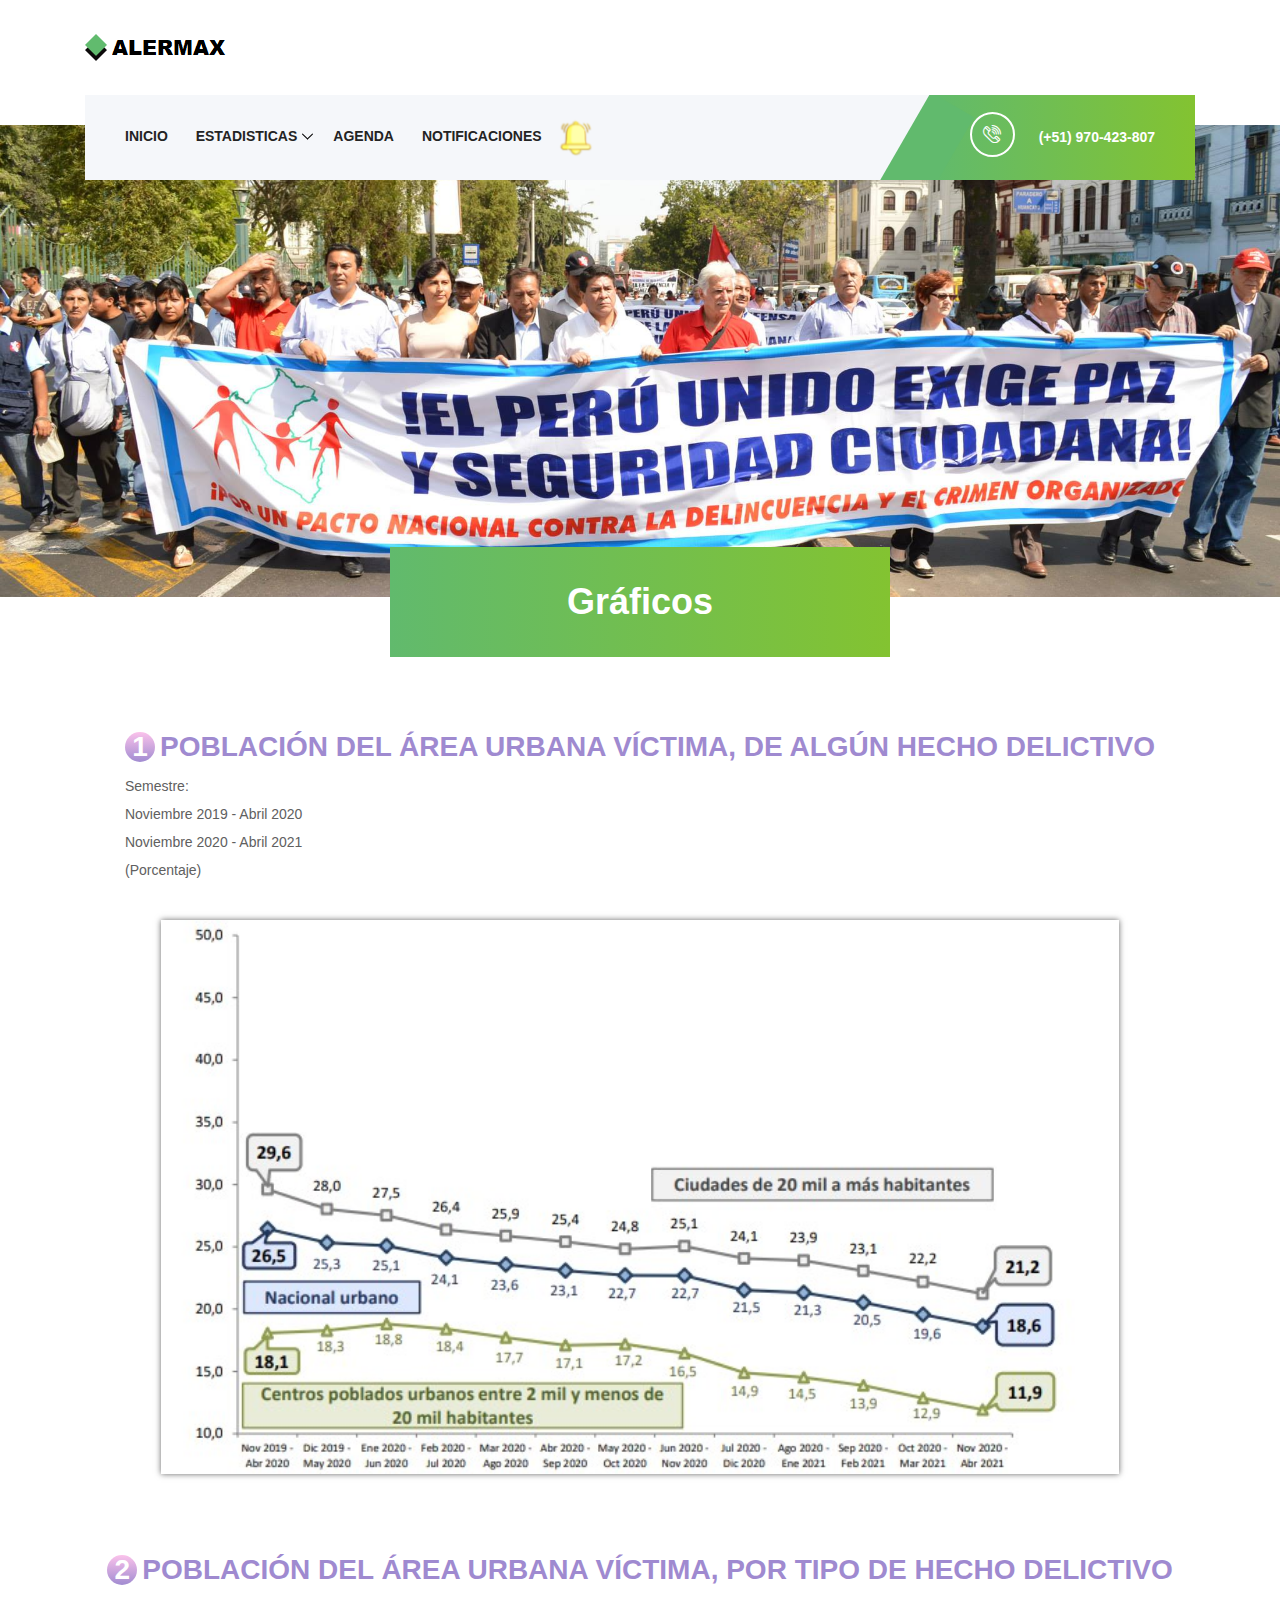
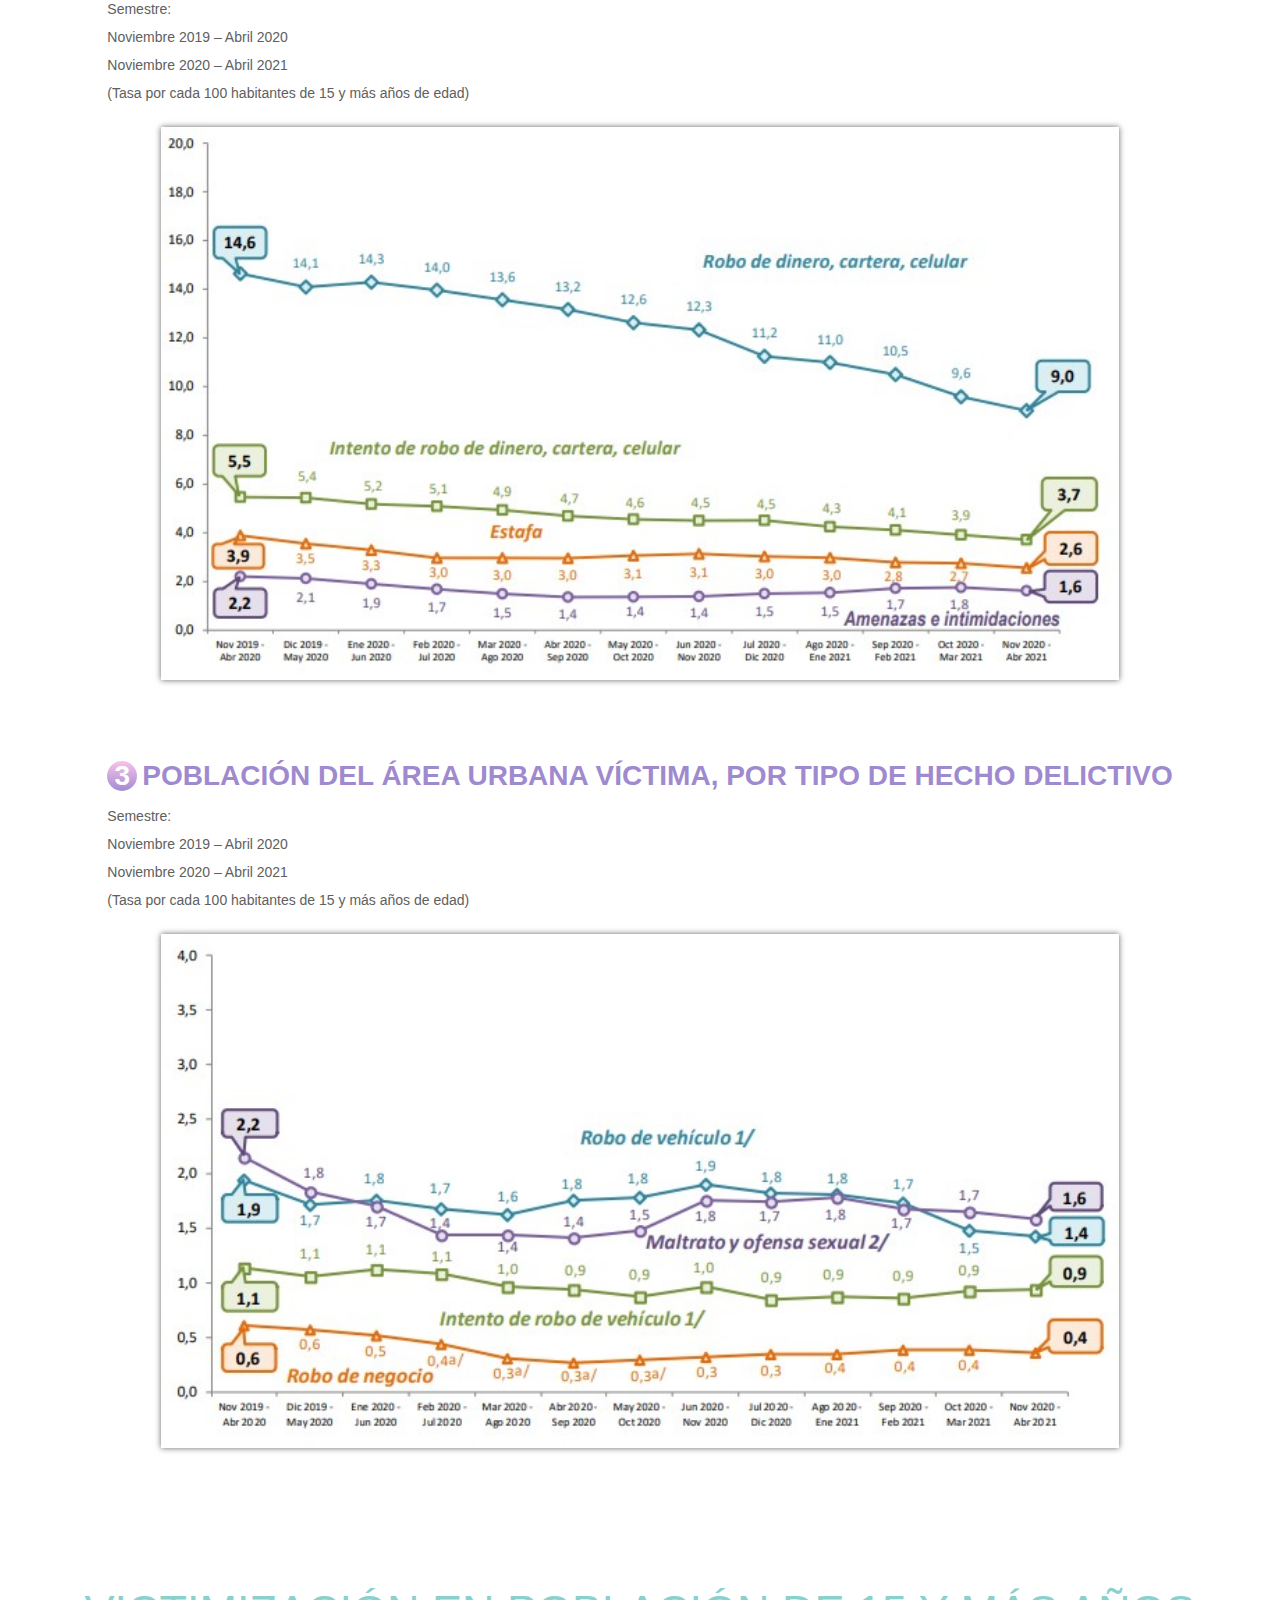
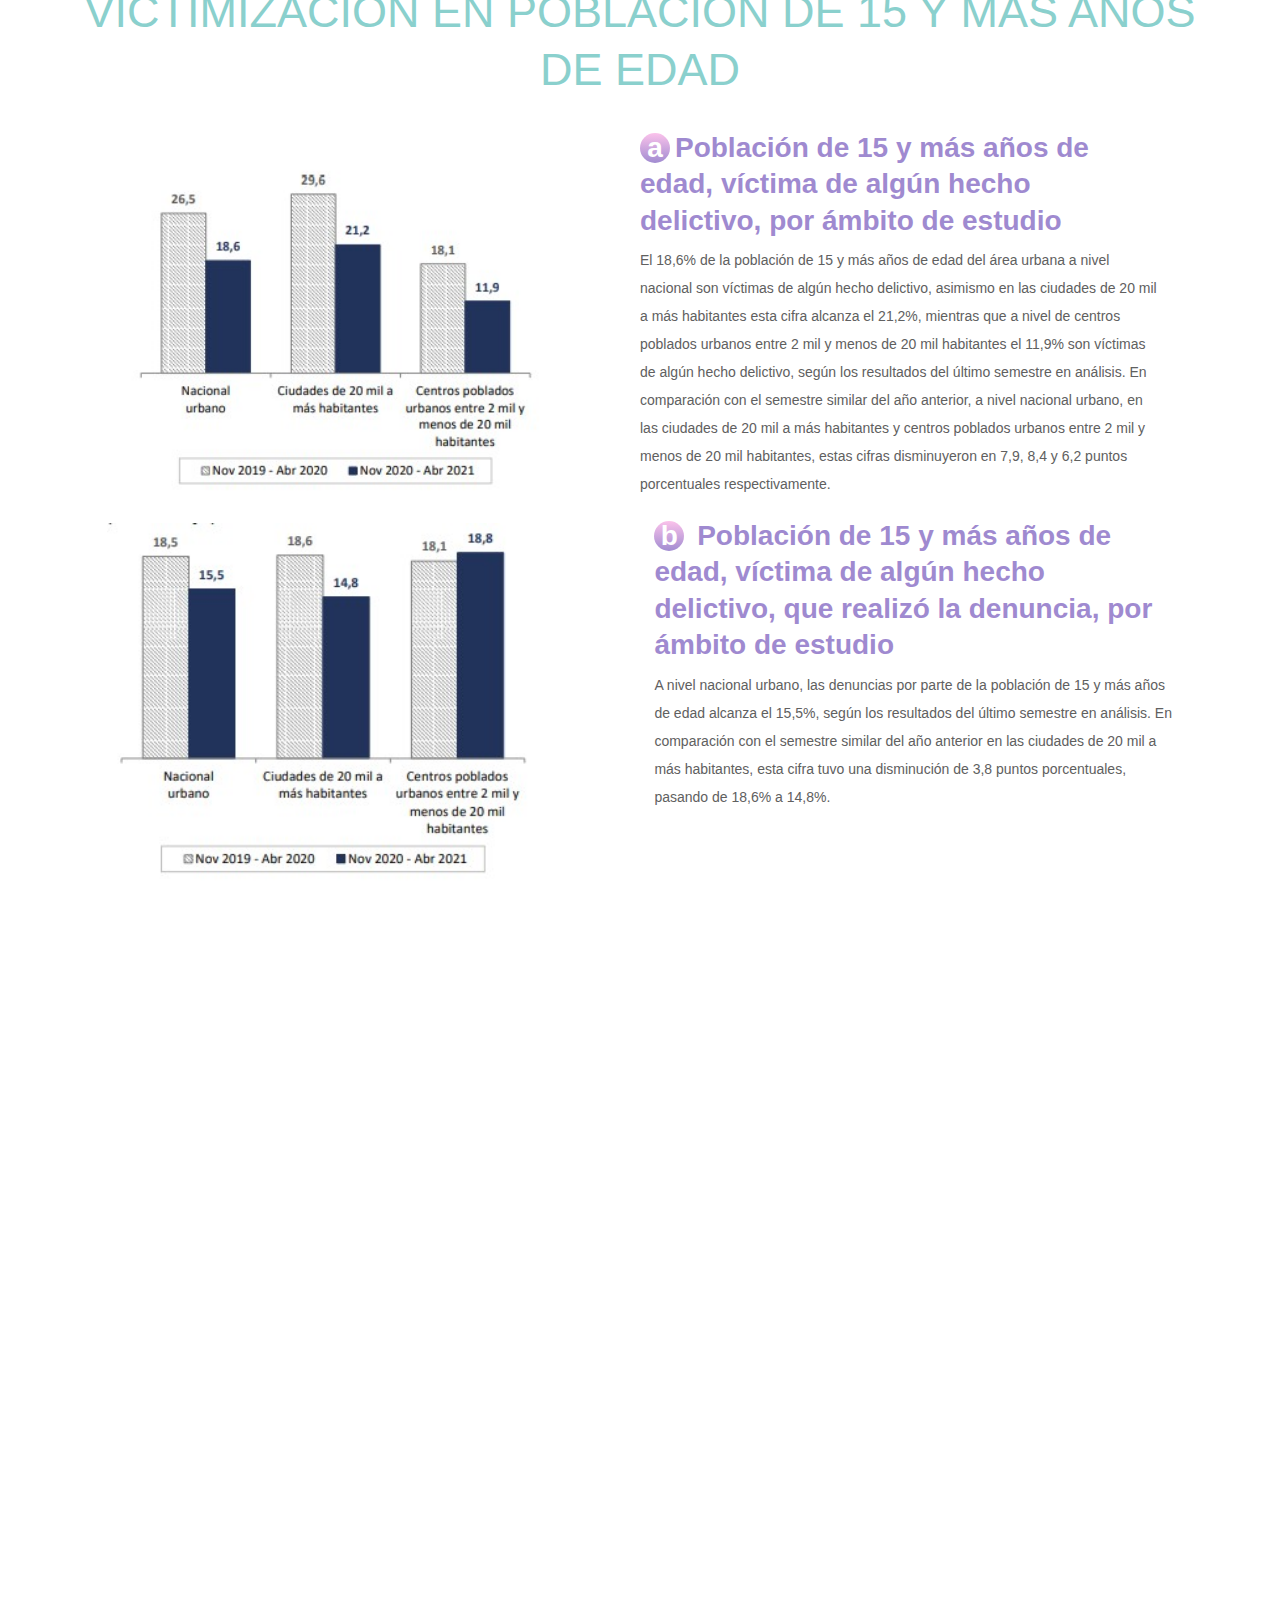
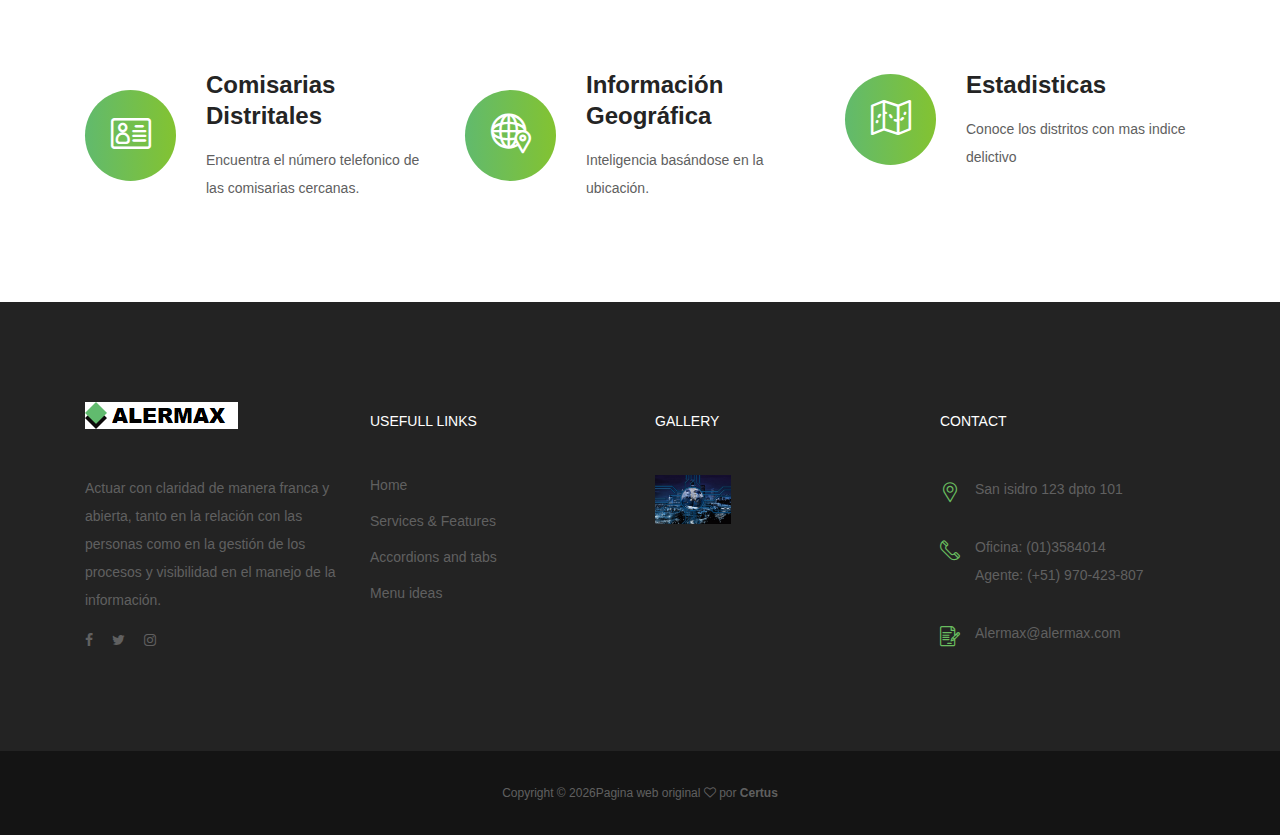
==== commit 42b79eb3: "cambio" ====
--- a/private/Modulo de estadistica/graphic.html
+++ b/private/Modulo de estadistica/graphic.html
@@ -76,7 +76,6 @@
                                         </ul>
                                         <li><a href="../pages/board.html">AGENDA</a></li>
 
-                                        <li><a href="../Modulo de informacion/contact.html">Contactanos</a></li>
                                         <li><a href="../pages/notification.html">Notificaciones</a></li>
                                         <li> <img src="../../public/img/bg-img/campana.png" alt=""></a>
                                         </li>
